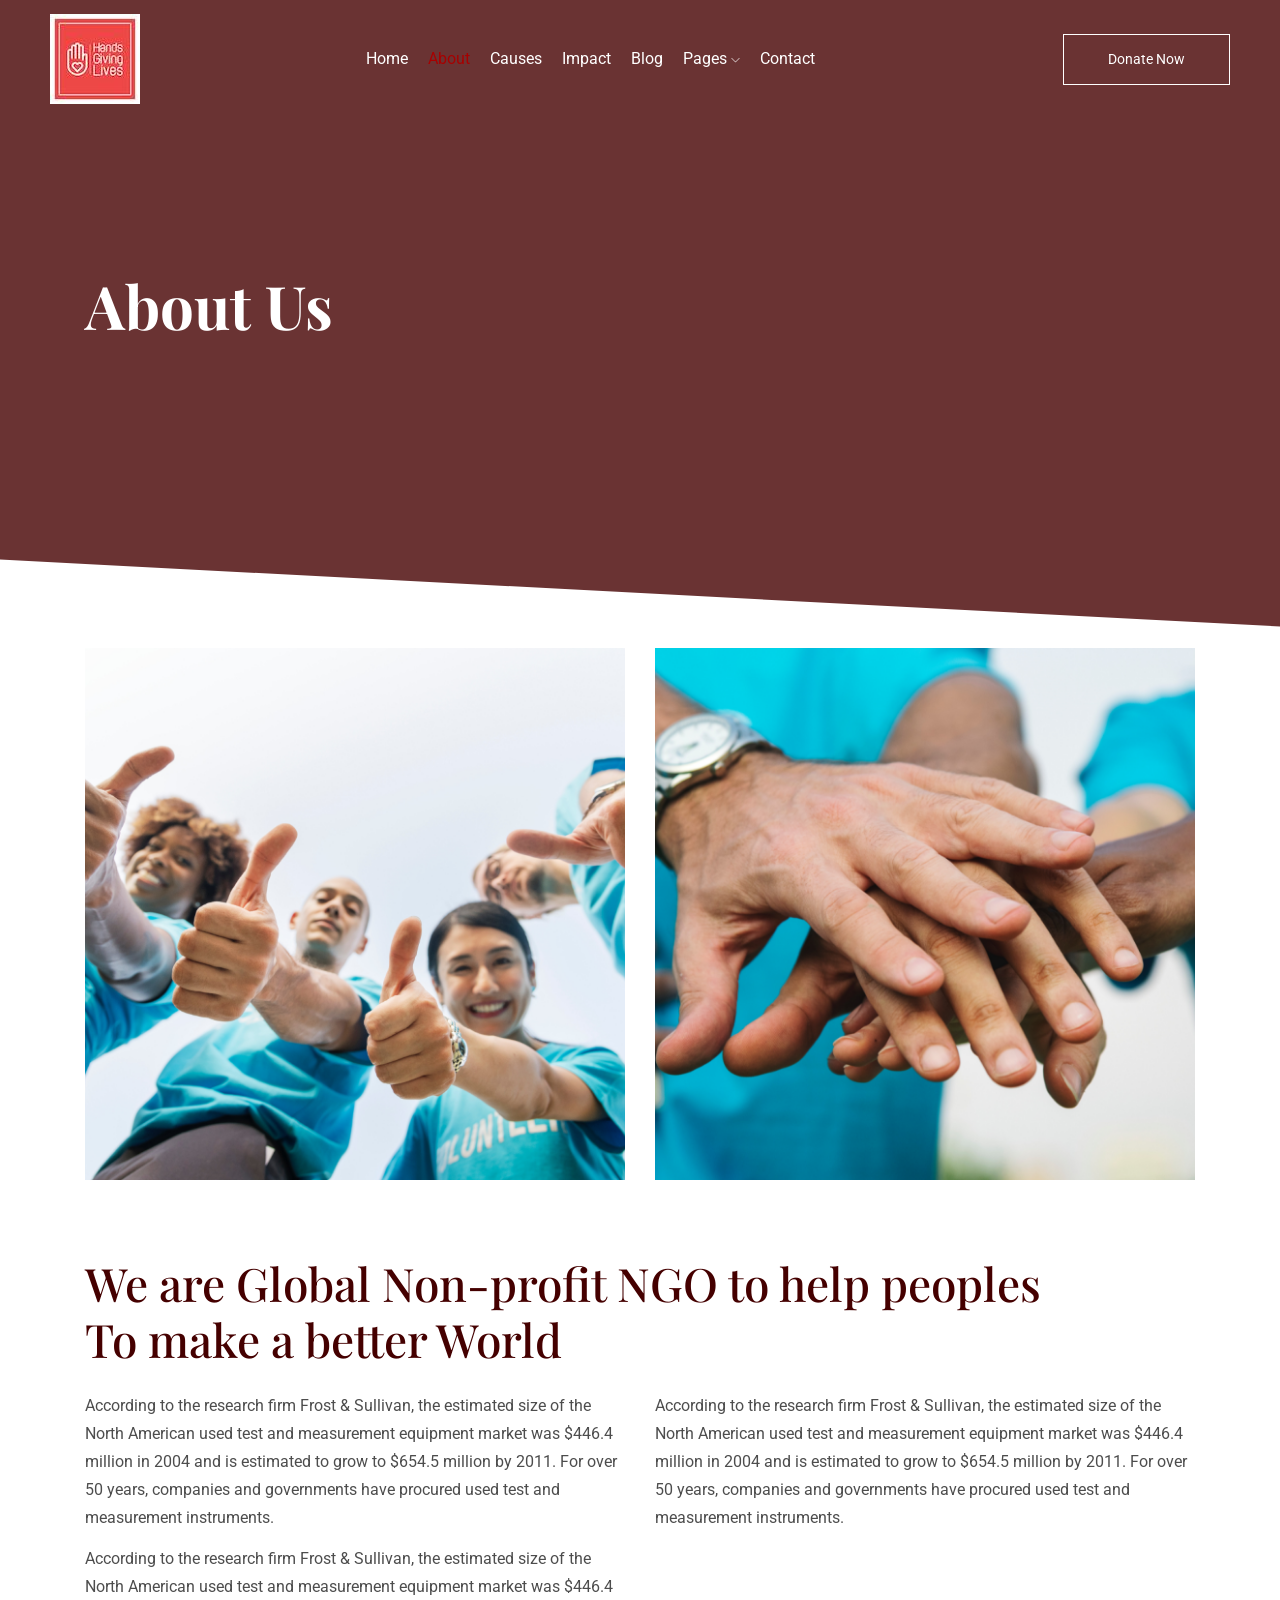
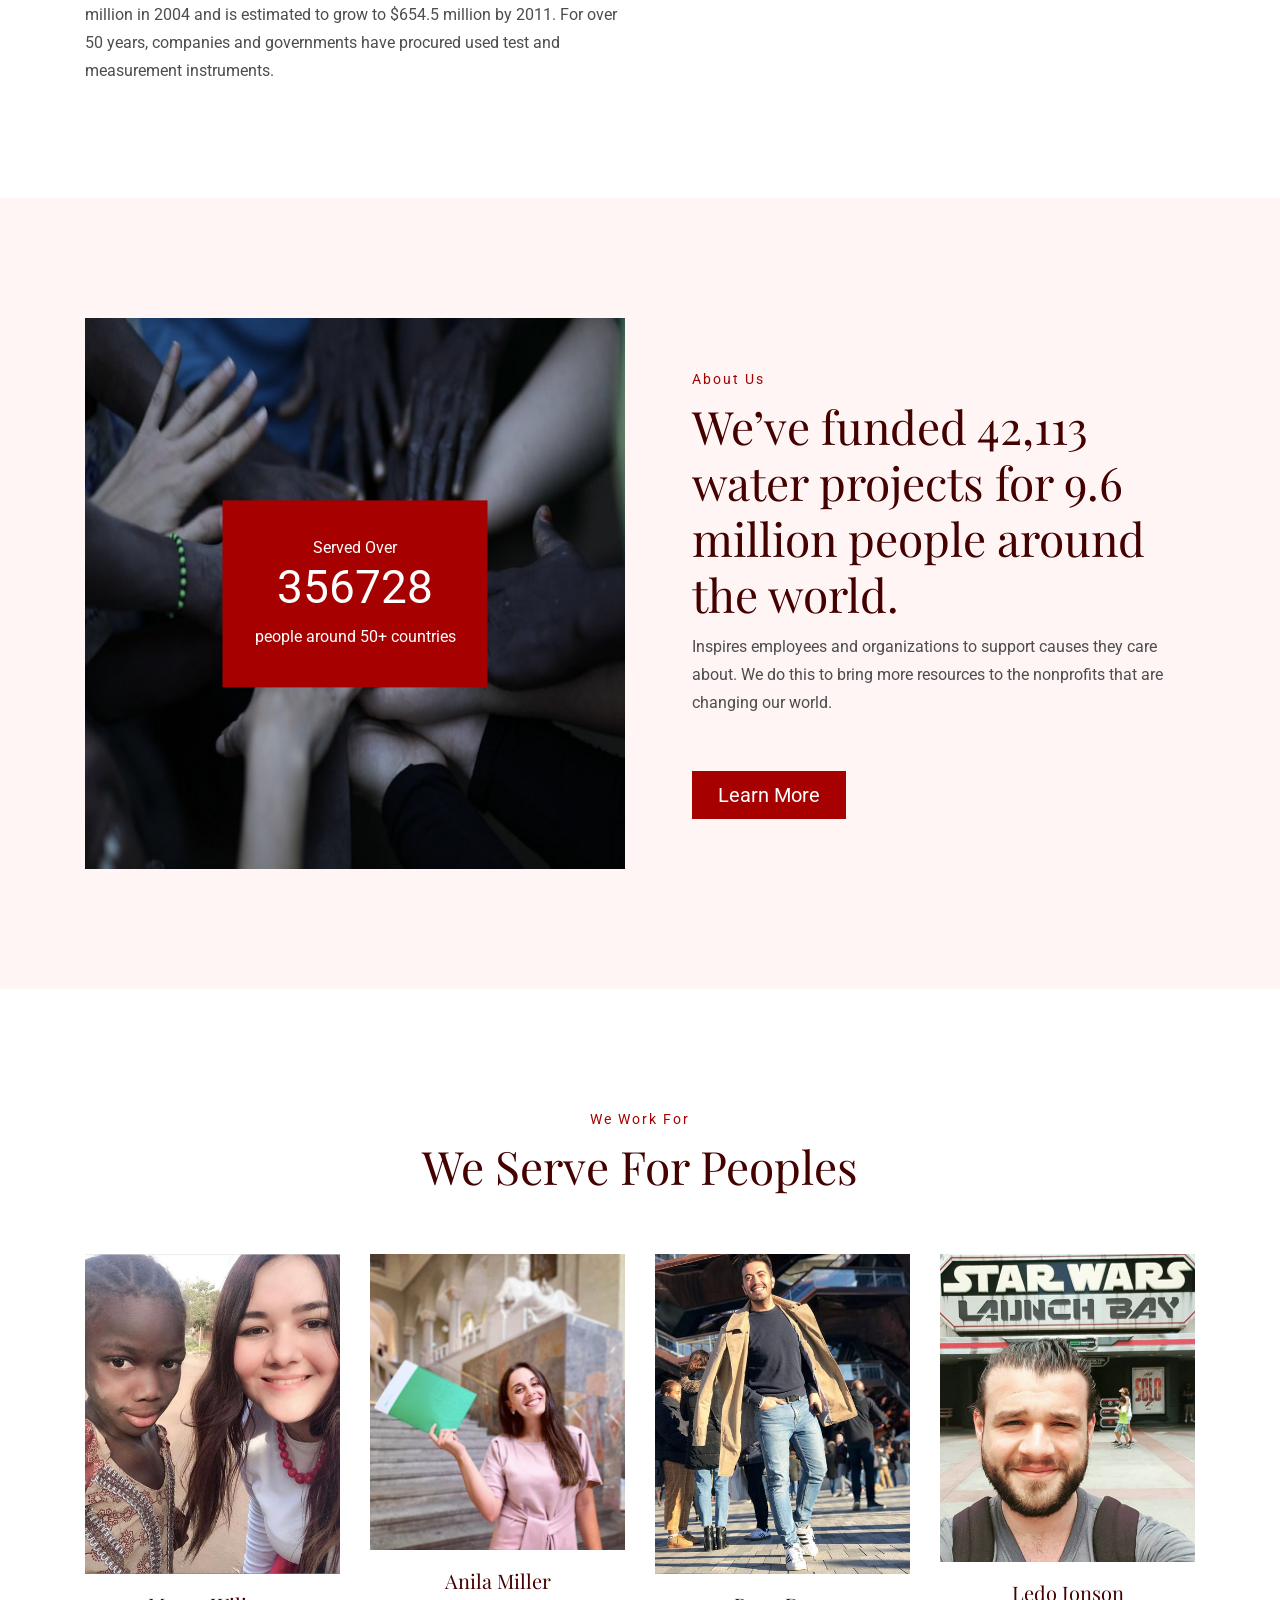
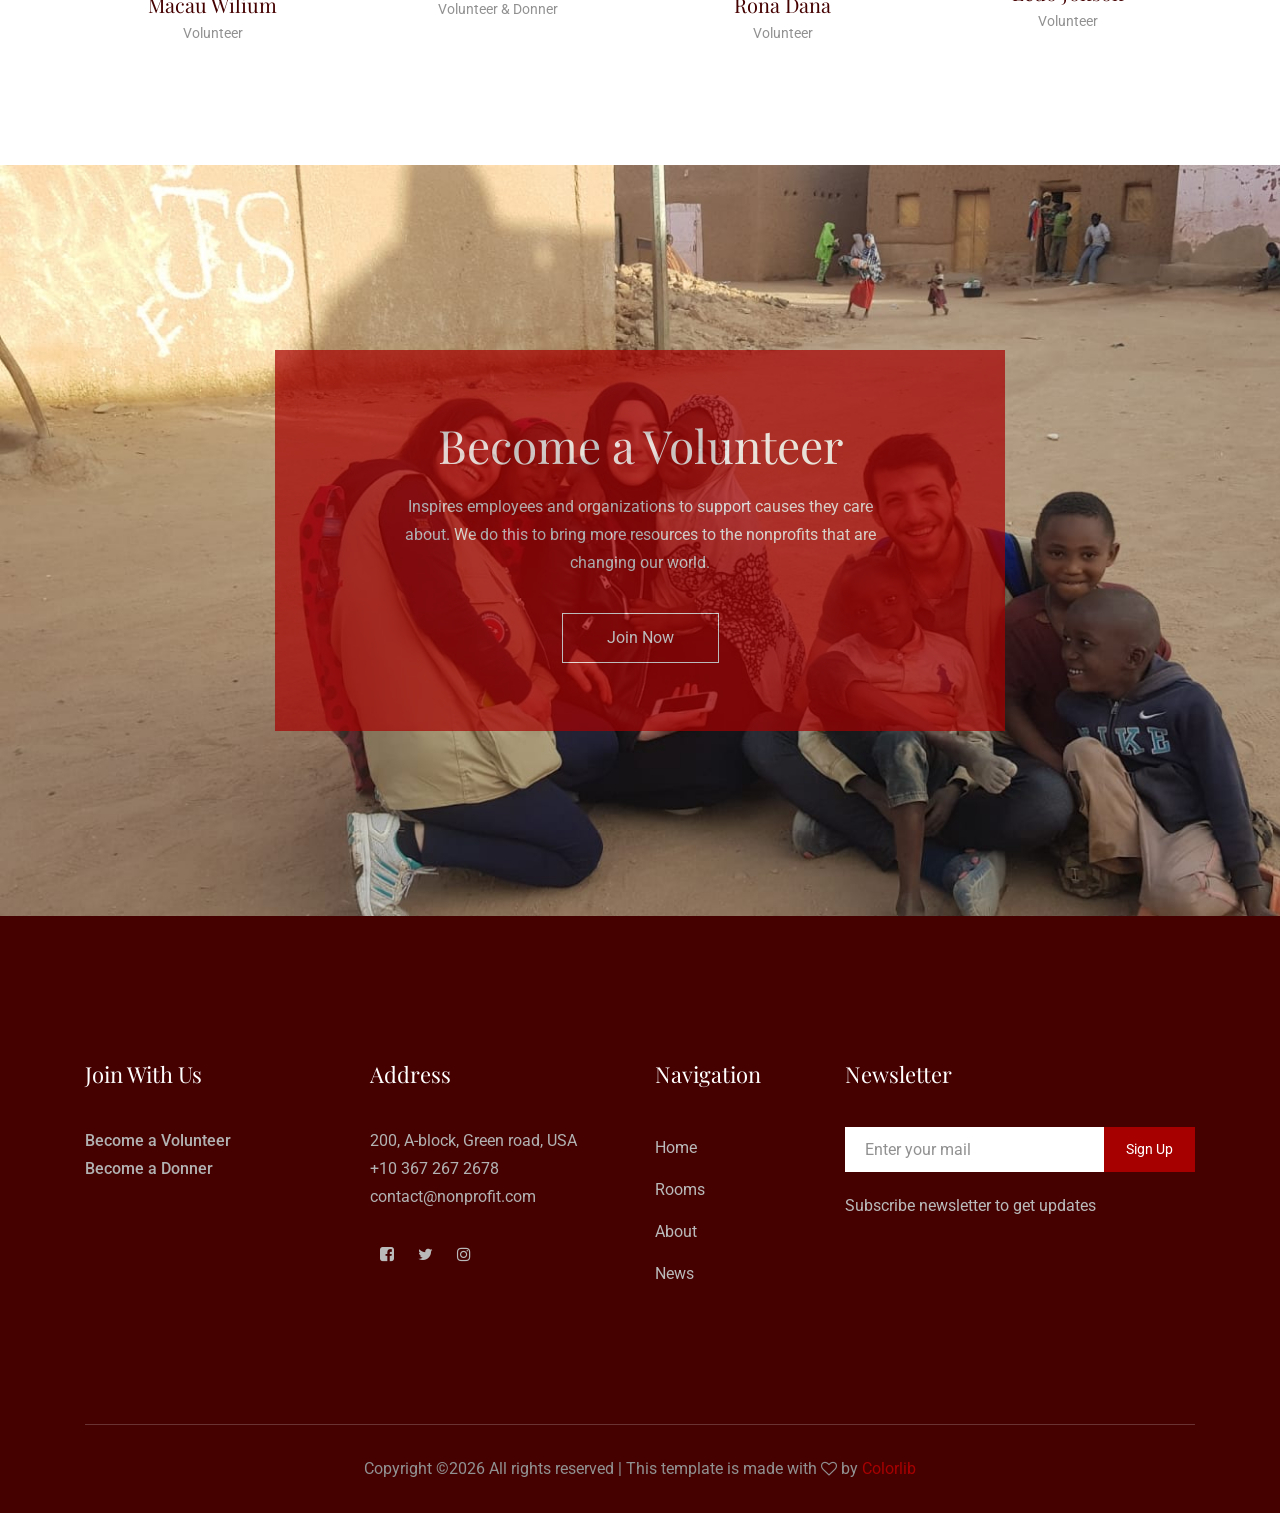
==== about.html @ f4fd2c1c "Add files via upload" ====
<!doctype html>
<html class="no-js" lang="zxx">

<head>
    <meta charset="utf-8">
    <meta http-equiv="x-ua-compatible" content="ie=edge">
    <title>Hands Giving Lives</title>
    <meta name="description" content="">
    <meta name="viewport" content="width=device-width, initial-scale=1">

    <!-- <link rel="manifest" href="site.webmanifest"> -->
    <link rel="shortcut icon" type="image/x-icon" href="img/favicon.png">
    <!-- Place favicon.ico in the root directory -->

    <!-- CSS here -->
    <link rel="stylesheet" href="css/bootstrap.min.css">
    <link rel="stylesheet" href="css/owl.carousel.min.css">
    <link rel="stylesheet" href="css/magnific-popup.css">
    <link rel="stylesheet" href="css/font-awesome.min.css">
    <link rel="stylesheet" href="css/themify-icons.css">
    <link rel="stylesheet" href="css/nice-select.css">
    <link rel="stylesheet" href="css/flaticon.css">
    <link rel="stylesheet" href="css/animate.css">
    <link rel="stylesheet" href="css/slicknav.css">
    <link rel="stylesheet" href="css/style.css">
    <!-- <link rel="stylesheet" href="css/responsive.css"> -->
</head>

<body>
    <!--[if lte IE 9]>
            <p class="browserupgrade">You are using an <strong>outdated</strong> browser. Please <a href="https://browsehappy.com/">upgrade your browser</a> to improve your experience and security.</p>
        <![endif]-->

    <!-- header-start -->
    <header>
        <div class="header-area ">
            <div id="sticky-header" class="main-header-area">
                <div class="container-fluid p-0">
                    <div class="row align-items-center justify-content-between no-gutters">
                        <div class="col-xl-2 col-lg-2">
                            <div class="logo-img">
                                <a href="index.html">
                                    <img src="img/logo.png" alt="">
                                </a>
                            </div>
                        </div>
                        <div class="col-xl-7 col-lg-7">
                            <div class="main-menu  d-none d-lg-block">
                                <nav>
                                    <ul id="navigation">
                                        <li><a href="index.html">home</a></li>
                                        <li><a class="active" href="about.html">About</a></li>
                                        <li><a href="causes.html">causes</a></li>
                                        <li><a href="impact.html">impact</a></li>
                                        <li><a href="blog.html">Blog</a></li>

                                        <!--li><a href="#">blog <i class="ti-angle-down"></i></a>
                                            <ul class="submenu">
                                                <li><a href="blog.html">blog</a></li>
                                                <li><a href="single-blog.html">single-blog</a></li>
                                            </ul>
                                        </li-->
                                        <li><a href="#">pages <i class="ti-angle-down"></i></a>
                                            <ul class="submenu">
                                                <li><a href="causes-details.html">causes-details</a></li>
                                                <li><a href="elements.html">elements</a></li>
                                            </ul>
                                        </li>
                                        <li><a href="contact.html">Contact</a></li>
                                    </ul>
                                </nav>
                            </div>
                        </div>
                        <div class="col-xl-3 col-lg-3 d-none d-lg-block">
                            <div class="donate_now">
                                <a href="#" class="boxed-btn">Donate Now</a>
                            </div>
                        </div>
                        <div class="col-12">
                            <div class="mobile_menu d-block d-lg-none"></div>
                        </div>
                    </div>
                </div>
            </div>
        </div>
    </header>
    <!-- header-end -->

    <!-- breadcam_area_start -->
    <div class="breadcam_area bradcam_bg">
        <div class="container">
            <div class="row">
                <div class="col-xl-12">
                    <div class="breadcam_text">
                        <h3>About Us</h3>
                    </div>
                </div>
            </div>
        </div>
    </div>
    <!-- breadcam_area_end -->

    <div class="about_page">
        <div class="container">
            <div class="row">
                <div class="col-xl-6 col-md-6">
                    <div class="about_image">
                        <img src="img/about/2.png" alt="">
                    </div>
                </div>
                <div class="col-xl-6 col-md-6">
                    <div class="about_image">
                        <img src="img/about/1.png" alt="">
                    </div>
                </div>
            </div>
            <div class="row">
                <div class="col-xl-12">
                    <div class="about_info">
                        <h3>We are Global Non-profit NGO to help peoples <br>
                            To make a better World</h3>
                    </div>
                </div>
            </div>
            <div class="row">
                <div class="col-xl-6 col-md-6">
                    <div class="about_text_info">
                        <p>According to the research firm Frost & Sullivan, the estimated size of the North
                            American used test and measurement equipment market was $446.4 million
                            in 2004 and is estimated to grow to $654.5 million by 2011. For over 50 years,
                            companies and governments have procured used test and measurement
                            instruments.</p>
                        <p>According to the research firm Frost & Sullivan, the estimated size of the North
                            American used test and measurement equipment market was $446.4 million
                            in 2004 and is estimated to grow to $654.5 million by 2011. For over 50 years,
                            companies and governments have procured used test and measurement
                            instruments.</p>
                    </div>
                </div>
                <div class="col-xl-6 col-md-6">
                    <div class="about_text_info">
                        <p>According to the research firm Frost & Sullivan, the estimated size of the North
                            American used test and measurement equipment market was $446.4 million
                            in 2004 and is estimated to grow to $654.5 million by 2011. For over 50 years,
                            companies and governments have procured used test and measurement
                            instruments.</p>
                    </div>
                </div>
            </div>
        </div>
    </div>

    <!-- about_area_start -->
    <div class="about_area gray-bg">
        <div class="container">
            <div class="row align-items-center">
                <div class="col-xl-6 col-md-6">
                    <div class="about_thumb">
                        <img src="img/about/about.png" alt="">
                        <div class="served_over">
                            <span>Served Over</span>
                            <h3>356728</h3>
                            <p>people around 50+ countries</p>
                        </div>
                    </div>
                </div>
                <div class="col-xl-6 col-md-6">
                    <div class="about_right">
                        <div class="section_title">
                            <span>About Us</span>
                            <h3>
                                We’ve funded 42,113 <br>
                                water projects for 9.6 <br>
                                million people around <br>
                                the world.
                            </h3>
                        </div>
                        <p>Inspires employees and organizations to support causes they care <br>
                            about. We do this to bring more resources to the nonprofits that are <br>
                            changing our world.</p>
                        <a href="#" class="boxed_btn3">Learn More</a>
                    </div>
                </div>
            </div>
        </div>
    </div>
    <!-- about_area_end -->

    <!-- volunteers_area_satrt -->
    <div class="volunteers_area">
        <div class="container">
            <div class="row">
                <div class="col-xl-12">
                    <div class="section_title text-center mb-60">
                        <span>We Work For</span>
                        <h3>
                            We Serve For Peoples
                        </h3>
                    </div>
                </div>
            </div>
            <div class="row">
                <div class="col-xl-3 col-md-6">
                    <div class="single_volunteer">
                        <div class="thumb">
                            <img src="img/volunteers/1.png" alt="">
                            <div class="social_links">
                                <ul>
                                    <li><a href="#"><i class="fa fa-facebook"></i></a></li>
                                    <li><a href="#"><i class="fa fa-twitter"></i></a></li>
                                    <li><a href="#"><i class="fa fa-linkedin-square"></i></a></li>
                                </ul>
                            </div>
                        </div>
                        <div class="author_name text-center">
                            <h3>Macau Wilium</h3>
                            <span>Volunteer</span>
                        </div>
                    </div>
                </div>
                <div class="col-xl-3 col-md-6">
                    <div class="single_volunteer">
                        <div class="thumb">
                            <img src="img/volunteers/2.png" alt="">
                            <div class="social_links">
                                <ul>
                                    <li><a href="#"><i class="fa fa-facebook"></i></a></li>
                                    <li><a href="#"><i class="fa fa-twitter"></i></a></li>
                                    <li><a href="#"><i class="fa fa-linkedin-square"></i></a></li>
                                </ul>
                            </div>
                        </div>
                        <div class="author_name text-center">
                            <h3>Anila Miller</h3>
                            <span>Volunteer & Donner</span>
                        </div>
                    </div>
                </div>
                <div class="col-xl-3 col-md-6">
                    <div class="single_volunteer">
                        <div class="thumb">
                            <img src="img/volunteers/3.png" alt="">
                            <div class="social_links">
                                <ul>
                                    <li><a href="#"><i class="fa fa-facebook"></i></a></li>
                                    <li><a href="#"><i class="fa fa-twitter"></i></a></li>
                                    <li><a href="#"><i class="fa fa-linkedin-square"></i></a></li>
                                </ul>
                            </div>
                        </div>
                        <div class="author_name text-center">
                            <h3>Rona Dana</h3>
                            <span>Volunteer</span>
                        </div>
                    </div>
                </div>
                <div class="col-xl-3 col-md-6">
                    <div class="single_volunteer">
                        <div class="thumb">
                            <img src="img/volunteers/4.png" alt="">
                            <div class="social_links">
                                <ul>
                                    <li><a href="#"><i class="fa fa-facebook"></i></a></li>
                                    <li><a href="#"><i class="fa fa-twitter"></i></a></li>
                                    <li><a href="#"><i class="fa fa-linkedin-square"></i></a></li>
                                </ul>
                            </div>
                        </div>
                        <div class="author_name text-center">
                            <h3>Ledo Jonson</h3>
                            <span>Volunteer</span>
                        </div>
                    </div>
                </div>
            </div>
        </div>
    </div>
    <!-- volunteers_area_end -->

    <!-- become_volunter_start -->
    <div class="become_volunter volunter_bg_1">
        <div class="container">
            <div class="row">
                <div class="col-xl-8 offset-xl-2 col-md-10 offset-md-1">
                    <div class="volunter_text text-center">
                        <h3>Become a Volunteer</h3>
                        <p>Inspires employees and organizations to support causes they care <br>
                            about. We do this to bring more resources to the nonprofits that are
                            changing our world.</p>
                        <a class="boxed-btn4" href="#">Join Now</a>
                    </div>
                </div>
            </div>
        </div>
    </div>
    <!-- become_volunter_end -->

    <!-- footer_start -->
    <footer class="footer">
        <div class="footer_top">
            <div class="container">
                <div class="row">
                    <div class="col-xl-3 col-md-6 col-lg-3">
                        <div class="footer_widget">
                            <h3 class="footer_title">
                                Join With Us
                            </h3>
                            <p class="footer_text doanar"> <a class="first" href="#">Become a Volunteer</a> <br><a
                                    href="#">Become a Donner</a></p>

                        </div>
                    </div>
                    <div class="col-xl-3 col-md-6 col-lg-3">
                        <div class="footer_widget">
                            <h3 class="footer_title">
                                address
                            </h3>
                            <p class="footer_text">200, A-block, Green road, USA <br>
                                +10 367 267 2678 <br>
                                <a class="domain" href="#">contact@nonprofit.com</a></p>
                            <div class="socail_links">
                                <ul>
                                    <li>
                                        <a href="#">
                                            <i class="fa fa-facebook-square"></i>
                                        </a>
                                    </li>
                                    <li>
                                        <a href="#">
                                            <i class="fa fa-twitter"></i>
                                        </a>
                                    </li>
                                    <li>
                                        <a href="#">
                                            <i class="fa fa-instagram"></i>
                                        </a>
                                    </li>
                                </ul>
                            </div>
                        </div>
                    </div>
                    <div class="col-xl-2 col-md-6 col-lg-2">
                        <div class="footer_widget">
                            <h3 class="footer_title">
                                Navigation
                            </h3>
                            <ul>
                                <li><a href="#">Home</a></li>
                                <li><a href="#">Rooms</a></li>
                                <li><a href="#">About</a></li>
                                <li><a href="#">News</a></li>
                            </ul>
                        </div>
                    </div>
                    <div class="col-xl-4 col-md-6 col-lg-4">
                        <div class="footer_widget">
                            <h3 class="footer_title">
                                Newsletter
                            </h3>
                            <form action="#" class="newsletter_form">
                                <input type="text" placeholder="Enter your mail">
                                <button type="submit">Sign Up</button>
                            </form>
                            <p class="newsletter_text">Subscribe newsletter to get updates</p>
                        </div>
                    </div>
                </div>
            </div>
        </div>
        <div class="copy-right_text">
            <div class="container">
                <div class="footer_border"></div>
                <div class="row">
                    <div class="col-xl-12">
                        <p class="copy_right text-center">
                            <!-- Link back to Colorlib can't be removed. Template is licensed under CC BY 3.0. -->
Copyright &copy;<script>document.write(new Date().getFullYear());</script> All rights reserved | This template is made with <i class="fa fa-heart-o" aria-hidden="true"></i> by <a href="https://colorlib.com" target="_blank">Colorlib</a>
<!-- Link back to Colorlib can't be removed. Template is licensed under CC BY 3.0. -->
                        </p>
                    </div>
                </div>
            </div>
        </div>
    </footer>
    <!-- footer_start -->

    <!-- JS here -->
    <script src="js/vendor/modernizr-3.5.0.min.js"></script>
    <script src="js/vendor/jquery-1.12.4.min.js"></script>
    <script src="js/popper.min.js"></script>
    <script src="js/bootstrap.min.js"></script>
    <script src="js/owl.carousel.min.js"></script>
    <script src="js/isotope.pkgd.min.js"></script>
    <script src="js/ajax-form.js"></script>
    <script src="js/waypoints.min.js"></script>
    <script src="js/jquery.counterup.min.js"></script>
    <script src="js/imagesloaded.pkgd.min.js"></script>
    <script src="js/scrollIt.js"></script>
    <script src="js/jquery.scrollUp.min.js"></script>
    <script src="js/wow.min.js"></script>
    <script src="js/nice-select.min.js"></script>
    <script src="js/jquery.slicknav.min.js"></script>
    <script src="js/jquery.magnific-popup.min.js"></script>
    <script src="js/plugins.js"></script>

    <!--contact js-->
    <script src="js/contact.js"></script>
    <script src="js/jquery.ajaxchimp.min.js"></script>
    <script src="js/jquery.form.js"></script>
    <script src="js/jquery.validate.min.js"></script>
    <script src="js/mail-script.js"></script>

    <script src="js/main.js"></script>

</body>

</html>
---- css/themify-icons.css ----
@font-face {
	font-family: 'themify';
	src:url('../fonts/themify.eot?-fvbane');
	src:url('../fonts/themify.eot?#iefix-fvbane') format('embedded-opentype'),
		url('../fonts/themify.woff?-fvbane') format('woff'),
		url('../fonts/themify.ttf?-fvbane') format('truetype'),
		url('../fonts/themify.svg?-fvbane#themify') format('svg');
	font-weight: normal;
	font-style: normal;
}

[class^="ti-"], [class*=" ti-"] {
	font-family: 'themify';
	/* speak: none; */
	font-style: normal;
	font-weight: normal;
	font-variant: normal;
	text-transform: none;
	line-height: 1;

	/* Better Font Rendering =========== */
	-webkit-font-smoothing: antialiased;
	-moz-osx-font-smoothing: grayscale;
}

.ti-wand:before {
	content: "\e600";
}
.ti-volume:before {
	content: "\e601";
}
.ti-user:before {
	content: "\e602";
}
.ti-unlock:before {
	content: "\e603";
}
.ti-unlink:before {
	content: "\e604";
}
.ti-trash:before {
	content: "\e605";
}
.ti-thought:before {
	content: "\e606";
}
.ti-target:before {
	content: "\e607";
}
.ti-tag:before {
	content: "\e608";
}
.ti-tablet:before {
	content: "\e609";
}
.ti-star:before {
	content: "\e60a";
}
.ti-spray:before {
	content: "\e60b";
}
.ti-signal:before {
	content: "\e60c";
}
.ti-shopping-cart:before {
	content: "\e60d";
}
.ti-shopping-cart-full:before {
	content: "\e60e";
}
.ti-settings:before {
	content: "\e60f";
}
.ti-search:before {
	content: "\e610";
}
.ti-zoom-in:before {
	content: "\e611";
}
.ti-zoom-out:before {
	content: "\e612";
}
.ti-cut:before {
	content: "\e613";
}
.ti-ruler:before {
	content: "\e614";
}
.ti-ruler-pencil:before {
	content: "\e615";
}
.ti-ruler-alt:before {
	content: "\e616";
}
.ti-bookmark:before {
	content: "\e617";
}
.ti-bookmark-alt:before {
	content: "\e618";
}
.ti-reload:before {
	content: "\e619";
}
.ti-plus:before {
	content: "\e61a";
}
.ti-pin:before {
	content: "\e61b";
}
.ti-pencil:before {
	content: "\e61c";
}
.ti-pencil-alt:before {
	content: "\e61d";
}
.ti-paint-roller:before {
	content: "\e61e";
}
.ti-paint-bucket:before {
	content: "\e61f";
}
.ti-na:before {
	content: "\e620";
}
.ti-mobile:before {
	content: "\e621";
}
.ti-minus:before {
	content: "\e622";
}
.ti-medall:before {
	content: "\e623";
}
.ti-medall-alt:before {
	content: "\e624";
}
.ti-marker:before {
	content: "\e625";
}
.ti-marker-alt:before {
	content: "\e626";
}
.ti-arrow-up:before {
	content: "\e627";
}
.ti-arrow-right:before {
	content: "\e628";
}
.ti-arrow-left:before {
	content: "\e629";
}
.ti-arrow-down:before {
	content: "\e62a";
}
.ti-lock:before {
	content: "\e62b";
}
.ti-location-arrow:before {
	content: "\e62c";
}
.ti-link:before {
	content: "\e62d";
}
.ti-layout:before {
	content: "\e62e";
}
.ti-layers:before {
	content: "\e62f";
}
.ti-layers-alt:before {
	content: "\e630";
}
.ti-key:before {
	content: "\e631";
}
.ti-import:before {
	content: "\e632";
}
.ti-image:before {
	content: "\e633";
}
.ti-heart:before {
	content: "\e634";
}
.ti-heart-broken:before {
	content: "\e635";
}
.ti-hand-stop:before {
	content: "\e636";
}
.ti-hand-open:before {
	content: "\e637";
}
.ti-hand-drag:before {
	content: "\e638";
}
.ti-folder:before {
	content: "\e639";
}
.ti-flag:before {
	content: "\e63a";
}
.ti-flag-alt:before {
	content: "\e63b";
}
.ti-flag-alt-2:before {
	content: "\e63c";
}
.ti-eye:before {
	content: "\e63d";
}
.ti-export:before {
	content: "\e63e";
}
.ti-exchange-vertical:before {
	content: "\e63f";
}
.ti-desktop:before {
	content: "\e640";
}
.ti-cup:before {
	content: "\e641";
}
.ti-crown:before {
	content: "\e642";
}
.ti-comments:before {
	content: "\e643";
}
.ti-comment:before {
	content: "\e644";
}
.ti-comment-alt:before {
	content: "\e645";
}
.ti-close:before {
	content: "\e646";
}
.ti-clip:before {
	content: "\e647";
}
.ti-angle-up:before {
	content: "\e648";
}
.ti-angle-right:before {
	content: "\e649";
}
.ti-angle-left:before {
	content: "\e64a";
}
.ti-angle-down:before {
	content: "\e64b";
}
.ti-check:before {
	content: "\e64c";
}
.ti-check-box:before {
	content: "\e64d";
}
.ti-camera:before {
	content: "\e64e";
}
.ti-announcement:before {
	content: "\e64f";
}
.ti-brush:before {
	content: "\e650";
}
.ti-briefcase:before {
	content: "\e651";
}
.ti-bolt:before {
	content: "\e652";
}
.ti-bolt-alt:before {
	content: "\e653";
}
.ti-blackboard:before {
	content: "\e654";
}
.ti-bag:before {
	content: "\e655";
}
.ti-move:before {
	content: "\e656";
}
.ti-arrows-vertical:before {
	content: "\e657";
}
.ti-arrows-horizontal:before {
	content: "\e658";
}
.ti-fullscreen:before {
	content: "\e659";
}
.ti-arrow-top-right:before {
	content: "\e65a";
}
.ti-arrow-top-left:before {
	content: "\e65b";
}
.ti-arrow-circle-up:before {
	content: "\e65c";
}
.ti-arrow-circle-right:before {
	content: "\e65d";
}
.ti-arrow-circle-left:before {
	content: "\e65e";
}
.ti-arrow-circle-down:before {
	content: "\e65f";
}
.ti-angle-double-up:before {
	content: "\e660";
}
.ti-angle-double-right:before {
	content: "\e661";
}
.ti-angle-double-left:before {
	content: "\e662";
}
.ti-angle-double-down:before {
	content: "\e663";
}
.ti-zip:before {
	content: "\e664";
}
.ti-world:before {
	content: "\e665";
}
.ti-wheelchair:before {
	content: "\e666";
}
.ti-view-list:before {
	content: "\e667";
}
.ti-view-list-alt:before {
	content: "\e668";
}
.ti-view-grid:before {
	content: "\e669";
}
.ti-uppercase:before {
	content: "\e66a";
}
.ti-upload:before {
	content: "\e66b";
}
.ti-underline:before {
	content: "\e66c";
}
.ti-truck:before {
	content: "\e66d";
}
.ti-timer:before {
	content: "\e66e";
}
.ti-ticket:before {
	content: "\e66f";
}
.ti-thumb-up:before {
	content: "\e670";
}
.ti-thumb-down:before {
	content: "\e671";
}
.ti-text:before {
	content: "\e672";
}
.ti-stats-up:before {
	content: "\e673";
}
.ti-stats-down:before {
	content: "\e674";
}
.ti-split-v:before {
	content: "\e675";
}
.ti-split-h:before {
	content: "\e676";
}
.ti-smallcap:before {
	content: "\e677";
}
.ti-shine:before {
	content: "\e678";
}
.ti-shift-right:before {
	content: "\e679";
}
.ti-shift-left:before {
	content: "\e67a";
}
.ti-shield:before {
	content: "\e67b";
}
.ti-notepad:before {
	content: "\e67c";
}
.ti-server:before {
	content: "\e67d";
}
.ti-quote-right:before {
	content: "\e67e";
}
.ti-quote-left:before {
	content: "\e67f";
}
.ti-pulse:before {
	content: "\e680";
}
.ti-printer:before {
	content: "\e681";
}
.ti-power-off:before {
	content: "\e682";
}
.ti-plug:before {
	content: "\e683";
}
.ti-pie-chart:before {
	content: "\e684";
}
.ti-paragraph:before {
	content: "\e685";
}
.ti-panel:before {
	content: "\e686";
}
.ti-package:before {
	content: "\e687";
}
.ti-music:before {
	content: "\e688";
}
.ti-music-alt:before {
	content: "\e689";
}
.ti-mouse:before {
	content: "\e68a";
}
.ti-mouse-alt:before {
	content: "\e68b";
}
.ti-money:before {
	content: "\e68c";
}
.ti-microphone:before {
	content: "\e68d";
}
.ti-menu:before {
	content: "\e68e";
}
.ti-menu-alt:before {
	content: "\e68f";
}
.ti-map:before {
	content: "\e690";
}
.ti-map-alt:before {
	content: "\e691";
}
.ti-loop:before {
	content: "\e692";
}
.ti-location-pin:before {
	content: "\e693";
}
.ti-list:before {
	content: "\e694";
}
.ti-light-bulb:before {
	content: "\e695";
}
.ti-Italic:before {
	content: "\e696";
}
.ti-info:before {
	content: "\e697";
}
.ti-infinite:before {
	content: "\e698";
}
.ti-id-badge:before {
	content: "\e699";
}
.ti-hummer:before {
	content: "\e69a";
}
.ti-home:before {
	content: "\e69b";
}
.ti-help:before {
	content: "\e69c";
}
.ti-headphone:before {
	content: "\e69d";
}
.ti-harddrives:before {
	content: "\e69e";
}
.ti-harddrive:before {
	content: "\e69f";
}
.ti-gift:before {
	content: "\e6a0";
}
.ti-game:before {
	content: "\e6a1";
}
.ti-filter:before {
	content: "\e6a2";
}
.ti-files:before {
	content: "\e6a3";
}
.ti-file:before {
	content: "\e6a4";
}
.ti-eraser:before {
	content: "\e6a5";
}
.ti-envelope:before {
	content: "\e6a6";
}
.ti-download:before {
	content: "\e6a7";
}
.ti-direction:before {
	content: "\e6a8";
}
.ti-direction-alt:before {
	content: "\e6a9";
}
.ti-dashboard:before {
	content: "\e6aa";
}
.ti-control-stop:before {
	content: "\e6ab";
}
.ti-control-shuffle:before {
	content: "\e6ac";
}
.ti-control-play:before {
	content: "\e6ad";
}
.ti-control-pause:before {
	content: "\e6ae";
}
.ti-control-forward:before {
	content: "\e6af";
}
.ti-control-backward:before {
	content: "\e6b0";
}
.ti-cloud:before {
	content: "\e6b1";
}
.ti-cloud-up:before {
	content: "\e6b2";
}
.ti-cloud-down:before {
	content: "\e6b3";
}
.ti-clipboard:before {
	content: "\e6b4";
}
.ti-car:before {
	content: "\e6b5";
}
.ti-calendar:before {
	content: "\e6b6";
}
.ti-book:before {
	content: "\e6b7";
}
.ti-bell:before {
	content: "\e6b8";
}
.ti-basketball:before {
	content: "\e6b9";
}
.ti-bar-chart:before {
	content: "\e6ba";
}
.ti-bar-chart-alt:before {
	content: "\e6bb";
}
.ti-back-right:before {
	content: "\e6bc";
}
.ti-back-left:before {
	content: "\e6bd";
}
.ti-arrows-corner:before {
	content: "\e6be";
}
.ti-archive:before {
	content: "\e6bf";
}
.ti-anchor:before {
	content: "\e6c0";
}
.ti-align-right:before {
	content: "\e6c1";
}
.ti-align-left:before {
	content: "\e6c2";
}
.ti-align-justify:before {
	content: "\e6c3";
}
.ti-align-center:before {
	content: "\e6c4";
}
.ti-alert:before {
	content: "\e6c5";
}
.ti-alarm-clock:before {
	content: "\e6c6";
}
.ti-agenda:before {
	content: "\e6c7";
}
.ti-write:before {
	content: "\e6c8";
}
.ti-window:before {
	content: "\e6c9";
}
.ti-widgetized:before {
	content: "\e6ca";
}
.ti-widget:before {
	content: "\e6cb";
}
.ti-widget-alt:before {
	content: "\e6cc";
}
.ti-wallet:before {
	content: "\e6cd";
}
.ti-video-clapper:before {
	content: "\e6ce";
}
.ti-video-camera:before {
	content: "\e6cf";
}
.ti-vector:before {
	content: "\e6d0";
}
.ti-themify-logo:before {
	content: "\e6d1";
}
.ti-themify-favicon:before {
	content: "\e6d2";
}
.ti-themify-favicon-alt:before {
	content: "\e6d3";
}
.ti-support:before {
	content: "\e6d4";
}
.ti-stamp:before {
	content: "\e6d5";
}
.ti-split-v-alt:before {
	content: "\e6d6";
}
.ti-slice:before {
	content: "\e6d7";
}
.ti-shortcode:before {
	content: "\e6d8";
}
.ti-shift-right-alt:before {
	content: "\e6d9";
}
.ti-shift-left-alt:before {
	content: "\e6da";
}
.ti-ruler-alt-2:before {
	content: "\e6db";
}
.ti-receipt:before {
	content: "\e6dc";
}
.ti-pin2:before {
	content: "\e6dd";
}
.ti-pin-alt:before {
	content: "\e6de";
}
.ti-pencil-alt2:before {
	content: "\e6df";
}
.ti-palette:before {
	content: "\e6e0";
}
.ti-more:before {
	content: "\e6e1";
}
.ti-more-alt:before {
	content: "\e6e2";
}
.ti-microphone-alt:before {
	content: "\e6e3";
}
.ti-magnet:before {
	content: "\e6e4";
}
.ti-line-double:before {
	content: "\e6e5";
}
.ti-line-dotted:before {
	content: "\e6e6";
}
.ti-line-dashed:before {
	content: "\e6e7";
}
.ti-layout-width-full:before {
	content: "\e6e8";
}
.ti-layout-width-default:before {
	content: "\e6e9";
}
.ti-layout-width-default-alt:before {
	content: "\e6ea";
}
.ti-layout-tab:before {
	content: "\e6eb";
}
.ti-layout-tab-window:before {
	content: "\e6ec";
}
.ti-layout-tab-v:before {
	content: "\e6ed";
}
.ti-layout-tab-min:before {
	content: "\e6ee";
}
.ti-layout-slider:before {
	content: "\e6ef";
}
.ti-layout-slider-alt:before {
	content: "\e6f0";
}
.ti-layout-sidebar-right:before {
	content: "\e6f1";
}
.ti-layout-sidebar-none:before {
	content: "\e6f2";
}
.ti-layout-sidebar-left:before {
	content: "\e6f3";
}
.ti-layout-placeholder:before {
	content: "\e6f4";
}
.ti-layout-menu:before {
	content: "\e6f5";
}
.ti-layout-menu-v:before {
	content: "\e6f6";
}
.ti-layout-menu-separated:before {
	content: "\e6f7";
}
.ti-layout-menu-full:before {
	content: "\e6f8";
}
.ti-layout-media-right-alt:before {
	content: "\e6f9";
}
.ti-layout-media-right:before {
	content: "\e6fa";
}
.ti-layout-media-overlay:before {
	content: "\e6fb";
}
.ti-layout-media-overlay-alt:before {
	content: "\e6fc";
}
.ti-layout-media-overlay-alt-2:before {
	content: "\e6fd";
}
.ti-layout-media-left-alt:before {
	content: "\e6fe";
}
.ti-layout-media-left:before {
	content: "\e6ff";
}
.ti-layout-media-center-alt:before {
	content: "\e700";
}
.ti-layout-media-center:before {
	content: "\e701";
}
.ti-layout-list-thumb:before {
	content: "\e702";
}
.ti-layout-list-thumb-alt:before {
	content: "\e703";
}
.ti-layout-list-post:before {
	content: "\e704";
}
.ti-layout-list-large-image:before {
	content: "\e705";
}
.ti-layout-line-solid:before {
	content: "\e706";
}
.ti-layout-grid4:before {
	content: "\e707";
}
.ti-layout-grid3:before {
	content: "\e708";
}
.ti-layout-grid2:before {
	content: "\e709";
}
.ti-layout-grid2-thumb:before {
	content: "\e70a";
}
.ti-layout-cta-right:before {
	content: "\e70b";
}
.ti-layout-cta-left:before {
	content: "\e70c";
}
.ti-layout-cta-center:before {
	content: "\e70d";
}
.ti-layout-cta-btn-right:before {
	content: "\e70e";
}
.ti-layout-cta-btn-left:before {
	content: "\e70f";
}
.ti-layout-column4:before {
	content: "\e710";
}
.ti-layout-column3:before {
	content: "\e711";
}
.ti-layout-column2:before {
	content: "\e712";
}
.ti-layout-accordion-separated:before {
	content: "\e713";
}
.ti-layout-accordion-merged:before {
	content: "\e714";
}
.ti-layout-accordion-list:before {
	content: "\e715";
}
.ti-ink-pen:before {
	content: "\e716";
}
.ti-info-alt:before {
	content: "\e717";
}
.ti-help-alt:before {
	content: "\e718";
}
.ti-headphone-alt:before {
	content: "\e719";
}
.ti-hand-point-up:before {
	content: "\e71a";
}
.ti-hand-point-right:before {
	content: "\e71b";
}
.ti-hand-point-left:before {
	content: "\e71c";
}
.ti-hand-point-down:before {
	content: "\e71d";
}
.ti-gallery:before {
	content: "\e71e";
}
.ti-face-smile:before {
	content: "\e71f";
}
.ti-face-sad:before {
	content: "\e720";
}
.ti-credit-card:before {
	content: "\e721";
}
.ti-control-skip-forward:before {
	content: "\e722";
}
.ti-control-skip-backward:before {
	content: "\e723";
}
.ti-control-record:before {
	content: "\e724";
}
.ti-control-eject:before {
	content: "\e725";
}
.ti-comments-smiley:before {
	content: "\e726";
}
.ti-brush-alt:before {
	content: "\e727";
}
.ti-youtube:before {
	content: "\e728";
}
.ti-vimeo:before {
	content: "\e729";
}
.ti-twitter:before {
	content: "\e72a";
}
.ti-time:before {
	content: "\e72b";
}
.ti-tumblr:before {
	content: "\e72c";
}
.ti-skype:before {
	content: "\e72d";
}
.ti-share:before {
	content: "\e72e";
}
.ti-share-alt:before {
	content: "\e72f";
}
.ti-rocket:before {
	content: "\e730";
}
.ti-pinterest:before {
	content: "\e731";
}
.ti-new-window:before {
	content: "\e732";
}
.ti-microsoft:before {
	content: "\e733";
}
.ti-list-ol:before {
	content: "\e734";
}
.ti-linkedin:before {
	content: "\e735";
}
.ti-layout-sidebar-2:before {
	content: "\e736";
}
.ti-layout-grid4-alt:before {
	content: "\e737";
}
.ti-layout-grid3-alt:before {
	content: "\e738";
}
.ti-layout-grid2-alt:before {
	content: "\e739";
}
.ti-layout-column4-alt:before {
	content: "\e73a";
}
.ti-layout-column3-alt:before {
	content: "\e73b";
}
.ti-layout-column2-alt:before {
	content: "\e73c";
}
.ti-instagram:before {
	content: "\e73d";
}
.ti-google:before {
	content: "\e73e";
}
.ti-github:before {
	content: "\e73f";
}
.ti-flickr:before {
	content: "\e740";
}
.ti-facebook:before {
	content: "\e741";
}
.ti-dropbox:before {
	content: "\e742";
}
.ti-dribbble:before {
	content: "\e743";
}
.ti-apple:before {
	content: "\e744";
}
.ti-android:before {
	content: "\e745";
}
.ti-save:before {
	content: "\e746";
}
.ti-save-alt:before {
	content: "\e747";
}
.ti-yahoo:before {
	content: "\e748";
}
.ti-wordpress:before {
	content: "\e749";
}
.ti-vimeo-alt:before {
	content: "\e74a";
}
.ti-twitter-alt:before {
	content: "\e74b";
}
.ti-tumblr-alt:before {
	content: "\e74c";
}
.ti-trello:before {
	content: "\e74d";
}
.ti-stack-overflow:before {
	content: "\e74e";
}
.ti-soundcloud:before {
	content: "\e74f";
}
.ti-sharethis:before {
	content: "\e750";
}
.ti-sharethis-alt:before {
	content: "\e751";
}
.ti-reddit:before {
	content: "\e752";
}
.ti-pinterest-alt:before {
	content: "\e753";
}
.ti-microsoft-alt:before {
	content: "\e754";
}
.ti-linux:before {
	content: "\e755";
}
.ti-jsfiddle:before {
	content: "\e756";
}
.ti-joomla:before {
	content: "\e757";
}
.ti-html5:before {
	content: "\e758";
}
.ti-flickr-alt:before {
	content: "\e759";
}
.ti-email:before {
	content: "\e75a";
}
.ti-drupal:before {
	content: "\e75b";
}
.ti-dropbox-alt:before {
	content: "\e75c";
}
.ti-css3:before {
	content: "\e75d";
}
.ti-rss:before {
	content: "\e75e";
}
.ti-rss-alt:before {
	content: "\e75f";
}
---- css/nice-select.css ----
.nice-select {
  -webkit-tap-highlight-color: transparent;
  background-color: #fff;
  border-radius: 5px;
  border: solid 1px #e8e8e8;
  box-sizing: border-box;
  clear: both;
  cursor: pointer;
  display: block;
  float: left;
  font-family: inherit;
  font-size: 14px;
  font-weight: normal;
  height: 42px;
  line-height: 40px;
  outline: none;
  padding-left: 18px;
  padding-right: 30px;
  position: relative;
  text-align: left !important;
  -webkit-transition: all 0.2s ease-in-out;
  transition: all 0.2s ease-in-out;
  -webkit-user-select: none;
     -moz-user-select: none;
      -ms-user-select: none;
          user-select: none;
  white-space: nowrap;
  width: auto; }
  .nice-select:hover {
    border-color: #dbdbdb; }
  .nice-select:active, .nice-select.open, .nice-select:focus {
    border-color: #999; }


  .nice-select.disabled {
    border-color: #ededed;
    color: #999;
    pointer-events: none; }
    .nice-select.disabled:after {
      border-color: #cccccc; }
  .nice-select.wide {
    width: 100%; }
    .nice-select.wide .list {
      left: 0 !important;
      right: 0 !important; }
  .nice-select.right {
    float: right; }
    .nice-select.right .list {
      left: auto;
      right: 0; }
  .nice-select.small {
    font-size: 12px;
    height: 36px;
    line-height: 34px; }
    .nice-select.small:after {
      height: 4px;
      width: 4px; }
    .nice-select.small .option {
      line-height: 34px;
      min-height: 34px; }
  .nice-select .list {
    background-color: #fff;
    border-radius: 5px;
    box-shadow: 0 0 0 1px rgba(68, 68, 68, 0.11);
    box-sizing: border-box;
    margin-top: 4px;
    opacity: 0;
    overflow: hidden;
    padding: 0;
    pointer-events: none;
    position: absolute;
    top: 100%;
    left: 0;
    -webkit-transform-origin: 50% 0;
        -ms-transform-origin: 50% 0;
            transform-origin: 50% 0;
    -webkit-transform: scale(0.75) translateY(-21px);
        -ms-transform: scale(0.75) translateY(-21px);
            transform: scale(0.75) translateY(-21px);
    -webkit-transition: all 0.2s cubic-bezier(0.5, 0, 0, 1.25), opacity 0.15s ease-out;
    transition: all 0.2s cubic-bezier(0.5, 0, 0, 1.25), opacity 0.15s ease-out;
    z-index: 9; }
    .nice-select .list:hover .option:not(:hover) {
      background-color: transparent !important; }
  .nice-select .option {
    cursor: pointer;
    font-weight: 400;
    line-height: 40px;
    list-style: none;
    min-height: 40px;
    outline: none;
    padding-left: 18px;
    padding-right: 29px;
    text-align: left;
    -webkit-transition: all 0.2s;
    transition: all 0.2s; }
    .nice-select .option:hover, .nice-select .option.focus, .nice-select .option.selected.focus {
      background-color: #f6f6f6; }
    .nice-select .option.selected {
      font-weight: bold; }
    .nice-select .option.disabled {
      background-color: transparent;
      color: #999;
      cursor: default; }

.no-csspointerevents .nice-select .list {
  display: none; }

.no-csspointerevents .nice-select.open .list {
  display: block; }





  /* ,,,,,,,,,,,,,,,, */


  .nice-select:after {
    content: "\e64b";
    display: block;
    height: 5px;
    margin-top: -5px;
    pointer-events: none;
    position: absolute;
    right: 30px;
    top: 8px;
    transition: all 0.15s ease-in-out;
    width: 5px;
    font-family: 'themify';
    color: #ddd; }

    .nice-select.open:after {
 }
    .nice-select.open .list {
      opacity: 1;
      pointer-events: auto;
      -webkit-transform: scale(1) translateY(0);
          -ms-transform: scale(1) translateY(0);
              transform: scale(1) translateY(0); }
---- css/flaticon.css ----
/*
  	Flaticon icon font: Flaticon
  	Creation date: 25/08/2019 07:18
  	*/

@font-face {
  font-family: "Flaticon";
  src: url("../fonts/Flaticon.eot");
  src: url("../fonts/Flaticon.eot?#iefix") format("embedded-opentype"),
       url("../fonts/Flaticon.woff2") format("woff2"),
       url("../fonts/Flaticon.woff") format("woff"),
       url("../fonts/Flaticon.ttf") format("truetype"),
       url("../fonts/Flaticon.svg#Flaticon") format("svg");
  font-weight: normal;
  font-style: normal;
}

@media screen and (-webkit-min-device-pixel-ratio:0) {
  @font-face {
    font-family: "Flaticon";
    src: url("../fonts/Flaticon.svg#Flaticon") format("svg");
  }
}

[class^="flaticon-"]:before, [class*=" flaticon-"]:before,
[class^="flaticon-"]:after, [class*=" flaticon-"]:after {   
  font-family: Flaticon;
font-style: normal;
}

.flaticon-meat:before { content: "\f100"; }
.flaticon-medicine:before { content: "\f101"; }
.flaticon-open-magazine:before { content: "\f102"; }
---- css/style.css ----
@import url("https://fonts.googleapis.com/css?family=Playfair+Display:400,700,700i,900|Roboto:300,300i,400,500,700,900&display=swap");@import url("https://fonts.googleapis.com/css?family=Playfair+Display:400,700,700i,900|Roboto:300,300i,400,500,700,900&display=swap");.flex-center-start{display:-webkit-box;display:-ms-flexbox;display:flex;-webkit-box-align:center;-ms-flex-align:center;align-items:center;-webkit-box-pack:start;-ms-flex-pack:start;justify-content:start}body{font-family:'Roboto', sans-serif;font-weight:normal;font-style:normal}.img{max-width:100%;-webkit-transition:.3s;-moz-transition:.3s;-o-transition:.3s;transition:.3s}a,.button{-webkit-transition:.3s;-moz-transition:.3s;-o-transition:.3s;transition:.3s}a:focus,.button:focus,button:focus{text-decoration:none;outline:none}a:focus{color:#fff;text-decoration:none}a:focus,a:hover,.portfolio-cat a:hover,.footer -menu li a:hover{text-decoration:none}a,button{color:#450000;outline:medium none}h1,h2,h3,h4,h5{font-family:'Playfair Display', serif;color:#450000}h1 a,h2 a,h3 a,h4 a,h5 a,h6 a{color:inherit}ul{margin:0px;padding:0px}li{list-style:none}p{font-size:16px;font-weight:400;line-height:28px;color:#4D4D4D;margin-bottom:13px;font-family:'Roboto', sans-serif}label{color:#7e7e7e;cursor:pointer;font-size:14px;font-weight:400}*::-moz-selection{background:#444;color:#fff;text-shadow:none}::-moz-selection{background:#444;color:#fff;text-shadow:none}::selection{background:#444;color:#fff;text-shadow:none}*::-webkit-input-placeholder{color:#cccccc;font-size:14px;opacity:1}*:-ms-input-placeholder{color:#cccccc;font-size:14px;opacity:1}*::-ms-input-placeholder{color:#cccccc;font-size:14px;opacity:1}*::placeholder{color:#cccccc;font-size:14px;opacity:1}h3{font-size:24px}.mb-65{margin-bottom:67px}.black-bg{background:#020c26 !important}.white-bg{background:#ffffff}.gray-bg{background:#FFF5F5}.bg-img-1{background-image:url(../img/slider/slider-img-1.jpg)}.bg-img-2{background-image:url(../img/background-img/bg-img-2.jpg)}.cta-bg-1{background-image:url(../img/background-img/bg-img-3.jpg)}.overlay{position:relative;z-index:0}.overlay::before{position:absolute;content:"";background-color:#020c26;top:0;left:0;width:100%;height:100%;z-index:-1;opacity:0.851}.overlay2{position:relative;z-index:0}.overlay2::before{position:absolute;content:"";background-color:#131313;top:0;left:0;width:100%;height:100%;z-index:-1;opacity:0.2}.section-padding{padding-top:120px;padding-bottom:120px}.pt-120{padding-top:120px}.owl-carousel .owl-nav div{background:transparent;height:54px;left:0px;line-height:54px;position:absolute;text-align:center;top:50%;-webkit-transform:translateY(-50%);-ms-transform:translateY(-50%);transform:translateY(-50%);-webkit-transition:all 0.3s ease 0s;-o-transition:all 0.3s ease 0s;transition:all 0.3s ease 0s;width:54px;font-size:25px;color:#fff;background-color:rgba(255,255,255,0.2);border-radius:50%}.owl-carousel .owl-nav div.owl-next{left:auto;right:0}.owl-carousel .owl-nav div.owl-next i{position:relative;right:-2px;top:-3px}.owl-carousel .owl-nav div.owl-prev i{position:relative;right:1px;top:-2px}.owl-carousel:hover .owl-nav div{opacity:1;visibility:visible}.owl-carousel:hover .owl-nav div:hover{color:#fff}.boxed-btn{background:#fff;color:#450000;display:inline-block;padding:18px 44px;font-family:"Roboto",sans-serif;font-size:14px;font-weight:400;border:0;border:1px solid #450000;letter-spacing:3px;text-align:center;color:#450000 !important;text-transform:uppercase}.boxed-btn:hover{background:#450000;color:#fff !important;border:1px solid #450000}.boxed-btn:focus{outline:none}.boxed-btn.large-width{width:220px}.boxed-btn2{background:#A70000;color:#fff;display:inline-block;padding:17px 50px 16px 50px;font-family:"Roboto",sans-serif;font-size:16px;font-weight:400;border:0;text-transform:capitalize;color:#fff}.boxed-btn2:hover{background:#fff}.boxed-btn2:focus{outline:none}.boxed_btn3{background:#A70000;padding:9px 26px;margin-bottom:0;font-size:20px;color:#fff;-webkit-transition:.5s;-moz-transition:.5s;-o-transition:.5s;transition:.5s;display:inline-block}.boxed_btn3:hover{background:#FAF0F0;color:#A70000}@media (min-width: 768px) and (max-width: 991px){.boxed_btn3{padding:9px 16px}}.boxed-btn4{background:transparent;color:#A70000;display:inline-block;padding:12px 44px;font-family:"Roboto",sans-serif;font-size:16px;font-weight:400;border:0;border:1px solid #A70000;text-align:center;text-transform:capitalize}.boxed-btn4:hover{background:#A70000;color:#fff !important;border:1px solid transparent}.boxed-btn4:focus{outline:none}.boxed-btn4.large-width{width:220px}.section_title span{color:#A70000;font-size:14px;font-weight:400;letter-spacing:2px;margin-bottom:8px;display:block}.section_title h3{font-size:46px;line-height:56px;font-weight:400;color:#450000}@media (max-width: 767px){.section_title h3{font-size:22px;line-height:30px}}@media (min-width: 768px) and (max-width: 991px){.section_title h3{font-size:25px;line-height:30px}}@media (min-width: 992px) and (max-width: 1200px){.section_title h3{font-size:30px;line-height:35px}}@media (max-width: 767px){.section_title h3 br{display:none}}@media (min-width: 768px) and (max-width: 991px){.section_title h3 br{display:none}}@media (min-width: 992px) and (max-width: 1200px){.section_title h3 br{display:none}}.seperator{display:inline-block;width:90px;height:2px;background:#131313;margin-top:30px;margin-bottom:36px}@media (max-width: 767px){.seperator{margin-top:15px;margin-bottom:20px}}@media (min-width: 768px) and (max-width: 991px){.seperator{margin-top:15px;margin-bottom:10px}}.mb-95{margin-bottom:95px}@media (max-width: 767px){.mb-95{margin-bottom:30px}}.mb-80{margin-bottom:80px}@media (max-width: 767px){.mb-80{margin-bottom:30px}}.mb-60{margin-bottom:60px}@media (max-width: 767px){.mb-60{margin-bottom:30px}}.mb-20{margin-bottom:20px}@media (max-width: 767px){.mobile_menu{position:absolute;right:0px;width:100%;z-index:9}}.slicknav_menu .slicknav_nav{background:#fff;float:right;margin-top:0;padding:0;width:95%;padding:0;border-radius:0px;margin-top:5px;position:absolute;left:0;right:0;margin:auto;top:0px}.slicknav_menu .slicknav_nav a:hover{background:transparent;color:#ff5e13}.slicknav_menu .slicknav_nav a.active{color:#ff5e13}@media (max-width: 767px){.slicknav_menu .slicknav_nav a i{display:none}}@media (min-width: 768px) and (max-width: 991px){.slicknav_menu .slicknav_nav a i{display:none}}.slicknav_menu .slicknav_nav .slicknav_btn{background-color:transparent;cursor:pointer;margin-bottom:10px;margin-top:-40px;position:relative;z-index:99;border:1px solid #ddd;top:3px;right:5px;top:-32px}.slicknav_menu .slicknav_nav .slicknav_btn .slicknav_icon{margin-right:6px;margin-top:3px;position:relative;padding-bottom:3px;top:-11px;right:-5px}@media (max-width: 767px){.slicknav_menu{margin-right:12px}}.slicknav_nav .slicknav_arrow{float:right;font-size:22px;position:relative;top:-9px}.slicknav_btn{background-color:transparent;cursor:pointer;margin-bottom:10px;position:relative;z-index:99;border:none;border-radius:3px;top:5px;padding:5px;right:5px;margin-top:-5px;top:-31px}.slicknav_btn{background-color:transparent;cursor:pointer;margin-bottom:10px;position:relative;z-index:99;border:none;border-radius:3px;top:5px;padding:5px;right:0;margin-top:-5px;top:-31px}.slicknav_icon-bar{background:#fff !important}.header-area{position:absolute;left:0;right:0;top:0;background:transparent;z-index:999}.header-area .main-header-area{padding:0 150px}@media (max-width: 767px){.header-area .main-header-area{padding:10px 0}}@media (min-width: 768px) and (max-width: 991px){.header-area .main-header-area{padding:10px 0}}@media (min-width: 992px) and (max-width: 1200px){.header-area .main-header-area{padding:0 50px}}@media (min-width: 1200px) and (max-width: 1500px){.header-area .main-header-area{padding:0 50px}}@media (max-width: 767px){.header-area .main-header-area .logo-img{padding-left:20px}}@media (min-width: 768px) and (max-width: 991px){.header-area .main-header-area .logo-img{padding-left:20px}}.header-area .main-header-area .main-menu{text-align:center;padding:12px 0}.header-area .main-header-area .main-menu ul li{display:inline-block;position:relative}.header-area .main-header-area .main-menu ul li a{color:#fff;font-size:16px;text-transform:capitalize;font-weight:400;display:inline-block;padding:35px 23px 35px 23px;font-family:"Roboto",sans-serif;position:relative}@media (min-width: 992px) and (max-width: 1200px){.header-area .main-header-area .main-menu ul li a{padding:35px 8px 35px 8px;font-size:15px}}@media (min-width: 1200px) and (max-width: 1500px){.header-area .main-header-area .main-menu ul li a{padding:35px 8px 35px 8px}}.header-area .main-header-area .main-menu ul li a i{font-size:9px}@media (max-width: 767px){.header-area .main-header-area .main-menu ul li a i{display:none !important}}@media (min-width: 768px) and (max-width: 991px){.header-area .main-header-area .main-menu ul li a i{display:none !important}}.header-area .main-header-area .main-menu ul li a.active{color:#A70000}.header-area .main-header-area .main-menu ul li a:hover{color:#A70000}.header-area .main-header-area .main-menu ul li .submenu{position:absolute;left:0;top:140%;background:#fff;width:200px;z-index:2;box-shadow:0 0 10px rgba(0,0,0,0.02);opacity:0;visibility:hidden;text-align:left;-webkit-transition:.6s;-moz-transition:.6s;-o-transition:.6s;transition:.6s}.header-area .main-header-area .main-menu ul li .submenu li{display:block}.header-area .main-header-area .main-menu ul li .submenu li a{padding:10px 15px;position:inherit;-webkit-transition:.3s;-moz-transition:.3s;-o-transition:.3s;transition:.3s;display:block;color:#000}.header-area .main-header-area .main-menu ul li .submenu li a::before{display:none}.header-area .main-header-area .main-menu ul li .submenu li:hover a{color:#A70000}.header-area .main-header-area .main-menu ul li:hover>.submenu{opacity:1;visibility:visible;top:100%}.header-area .main-header-area .main-menu ul li:hover>a::before{opacity:1;transform:scaleX(1)}.header-area .main-header-area.sticky{box-shadow:0px 3px 16px 0px rgba(0,0,0,0.1);position:fixed;width:100%;top:-70px;left:0;right:0;z-index:99;transform:translateY(70px);transition:transform 500ms ease, background 500ms ease;-webkit-transition:transform 500ms ease, background 500ms ease;box-shadow:0px 3px 16px 0px rgba(0,0,0,0.1);padding:0 150px;background:#450000}@media (max-width: 767px){.header-area .main-header-area.sticky{padding:10px 0}}@media (min-width: 768px) and (max-width: 991px){.header-area .main-header-area.sticky{padding:10px 0}}@media (min-width: 992px) and (max-width: 1200px){.header-area .main-header-area.sticky{padding:0 50px}}@media (min-width: 1200px) and (max-width: 1500px){.header-area .main-header-area.sticky{padding:0 50px}}.header-area .main-header-area.sticky .main-menu{padding:0}.header-area .donate_now{text-align:right}.header-area .donate_now a{text-transform:capitalize;font-display:16px;padding:14px 44px;letter-spacing:0;color:#fff;border-color:#fff;background:transparent;color:#fff !important}.header-area .donate_now a:hover{background:#fff;border-color:#fff;color:#450000 !important}.slider_bg_1{background-image:url(../img/banner/1.png)}.slider_area{height:1000px;position:relative;z-index:8;height:1000px;position:relative;z-index:8;background-repeat:no-repeat;background-size:cover}@media (max-width: 767px){.slider_area{height:800px}}@media (min-width: 768px) and (max-width: 991px){.slider_area{height:800px}}@media (min-width: 992px) and (max-width: 1200px){.slider_area{height:800px}}.slider_area::before{position:absolute;content:"";background:#450000;width:100%;height:100%;left:0;top:0;opacity:.8}.slider_area::after{position:absolute;content:"";background:#fff;width:100%;height:113px;left:0;bottom:-60px;-webkit-transform:skewY(3deg);-ms-transform:skewY(3deg);transform:skewY(3deg);z-index:99}.slider_area .single_slider{position:relative;z-index:8}.slider_area .single_slider .slider_text h3{color:#ffffff;font-weight:900;font-family:"Playfair Display",serif;font-size:80px;line-height:90px;position:relative;z-index:8;text-transform:capitalize}@media (max-width: 767px){.slider_area .single_slider .slider_text h3{font-size:35px;line-height:46px}}@media (min-width: 768px) and (max-width: 991px){.slider_area .single_slider .slider_text h3{font-size:30px;line-height:46px}}@media (min-width: 992px) and (max-width: 1200px){.slider_area .single_slider .slider_text h3{font-size:35px;line-height:56px}}@media (max-width: 767px){.slider_area .single_slider .slider_text h3 br{display:none}}.slider_area .single_slider .slider_text p{font-size:20px;font-weight:400;color:#ffffff;margin-bottom:60px;margin-top:8px;line-height:32px}@media (min-width: 992px) and (max-width: 1200px){.slider_area .single_slider .slider_text p{font-size:16px}}@media (max-width: 767px){.slider_area .single_slider .slider_text p br{display:none}}@media (min-width: 768px) and (max-width: 991px){.slider_area .single_slider .slider_text p br{display:none}}.causes_area{position:relative;z-index:99;padding-bottom:115px;margin-top:-130px}@media (max-width: 767px){.causes_area{margin-top:0;padding-bottom:80px}}@media (min-width: 768px) and (max-width: 991px){.causes_area{margin-top:0;padding-bottom:80px}}@media (min-width: 992px) and (max-width: 1200px){.causes_area{margin-top:0;padding-bottom:80px}}.causes_area .causes_info p{color:#4D4D4D;margin-bottom:0;font-size:16px;line-height:28px;margin-top:11px;margin-bottom:44px}@media (max-width: 767px){.causes_area .causes_info p br{display:none}}@media (min-width: 768px) and (max-width: 991px){.causes_area .causes_info p br{display:none}}@media (min-width: 992px) and (max-width: 1200px){.causes_area .causes_info p br{display:none}}@media (min-width: 1200px) and (max-width: 1500px){.causes_area .causes_info p br{display:none}}.causes_area .causes_info .target_rais_area{-webkit-box-align:end;-ms-flex-align:end;align-items:flex-end}@media (max-width: 767px){.causes_area .causes_info .target_rais_area{display:block !important}}.causes_area .causes_info .target_rais_area .single_raise{margin-right:30px}@media (max-width: 767px){.causes_area .causes_info .target_rais_area .single_raise{margin-bottom:20px}}@media (min-width: 768px) and (max-width: 991px){.causes_area .causes_info .target_rais_area .single_raise{margin-right:3px}}.causes_area .causes_info .target_rais_area .single_raise span{font-size:14px;color:#919191;text-transform:capitalize;margin-bottom:10px;display:block}.causes_area .causes_info .target_rais_area .single_raise h4{color:#A70000;background:#FAF0F0;padding:12px 26px;margin-bottom:0;font-size:20px;font-family:"Roboto",sans-serif}@media (min-width: 768px) and (max-width: 991px){.causes_area .causes_info .target_rais_area .single_raise h4{padding:12px 21px}}.causes_area .causes_thumb{overflow:hidden;padding-bottom:30px}@media (max-width: 767px){.causes_area .causes_thumb{margin-top:30px}}.causes_area .causes_thumb img{width:100%}.causes_area .causes_thumb .custom_progress_bar .progress{display:-webkit-box;display:-ms-flexbox;display:flex;height:10px;overflow:visible;font-size:.75rem;background-color:transparent;border-radius:0;position:relative}.causes_area .causes_thumb .custom_progress_bar .progress .progress-bar{display:-webkit-box;display:-ms-flexbox;display:flex;-webkit-box-orient:vertical;-webkit-box-direction:normal;-ms-flex-direction:column;flex-direction:column;-webkit-box-pack:center;-ms-flex-pack:center;justify-content:center;color:#fff;text-align:center;background-color:#A70000;transition:width .6s ease;border-radius:0;position:relative;z-index:2}.causes_area .causes_thumb .custom_progress_bar .progress .progress-bar .value_progress{position:absolute;right:0;width:60px;height:60px;background:#A70000;border-radius:50%;font-size:16px;font-weight:bold;line-height:60px;text-align:center}.causes_area .causes_thumb .custom_progress_bar .progress .progress-bar .value_progress span{position:relative;left:2px}.causes_area.causes_area2 .causes_info{padding-right:40px}@media (max-width: 767px){.causes_area.causes_area2 .causes_info{padding-right:0}}@media (min-width: 768px) and (max-width: 991px){.causes_area.causes_area2 .causes_info{padding-right:0}}@media (min-width: 992px) and (max-width: 1200px){.causes_area.causes_area2 .causes_info{padding-right:0}}.causes_area.causes_area2 .causes_info .section_title h4{font-size:24px;color:#450000;margin-bottom:28px}.causes_area.causes_area2 .causes_info p{margin-bottom:10px}.causes_area.causes_area2 .causes_info p.last_para{margin-bottom:30px}.causes_area.causes_area2 .causes_info .target_rais{margin-top:35px !important}.about_area{padding:120px 0}@media (max-width: 767px){.about_area{padding:80px 0}}.about_area .about_thumb{position:relative}@media (max-width: 767px){.about_area .about_thumb{margin-bottom:30px}}.about_area .about_thumb img{width:100%}.about_area .about_thumb .served_over{background:#A70000;position:absolute;top:50%;display:inline-block;left:50%;-webkit-transform:translate(-50%, -50%);-moz-transform:translate(-50%, -50%);-ms-transform:translate(-50%, -50%);transform:translate(-50%, -50%);padding:36px 32px;text-align:center}.about_area .about_thumb .served_over span{font-size:16px;font-weight:400;color:#fff}.about_area .about_thumb .served_over h3{font-size:46px;color:#fff;font-weight:400;font-family:"Roboto",sans-serif}.about_area .about_thumb .served_over p{margin-bottom:0;color:#fff;font-size:16px;font-family:"Roboto",sans-serif}.about_area .about_right{padding-left:37px}@media (max-width: 767px){.about_area .about_right{padding:0}}.about_area .about_right P{color:#4D4D4D;margin-bottom:0;font-size:16px;line-height:28px;margin-top:11px;margin-bottom:54px}@media (min-width: 768px) and (max-width: 991px){.about_area .about_right P{margin-bottom:30px}}@media (min-width: 768px) and (max-width: 991px){.about_area .about_right P br{display:none}}@media (min-width: 992px) and (max-width: 1200px){.about_area .about_right P br{display:none}}.about_area.about_area2 .about_right{padding:0}.about_area.about_area2 .about_right.padding-left{padding-left:40px}@media (max-width: 767px){.about_area.about_area2 .about_right.padding-left{padding-left:0}}.about_area.about_area2 .about_right.padding-right{padding-right:40px}@media (max-width: 767px){.about_area.about_area2 .about_right.padding-right{padding-right:0}}@media (max-width: 767px){.about_area.about_area2 .about_right p{margin-bottom:20px}}@media (min-width: 768px) and (max-width: 991px){.about_area.about_area2 .about_right p{margin-bottom:20px}}@media (max-width: 767px){.about_area.about_area2 .about_right{margin-bottom:30px}}.servce_area{padding-top:120px;padding-bottom:113px}.servce_area.servce_area2{position:relative}.servce_area.servce_area2::after{position:absolute;content:"";background:#FFF5F5;width:100%;height:105px;left:0;bottom:-54px;transform:skewY(3deg);z-index:99}@media (max-width: 767px){.servce_area{padding:80px 0}}.servce_area .single_serve{padding:0 30px}@media (max-width: 767px){.servce_area .single_serve{padding:0;margin-bottom:30px}}@media (min-width: 768px) and (max-width: 991px){.servce_area .single_serve{padding:0}}@media (max-width: 767px){.servce_area .single_serve{padding:0 20px}}.servce_area .single_serve .serve_icon{width:98px;height:98px;background:#FAF0F0;font-size:45px;color:#A70000;line-height:98px;border-radius:50%;margin:auto;-webkit-transition:.3s;-moz-transition:.3s;-o-transition:.3s;transition:.3s}.servce_area .single_serve h3{font-size:24px;font-weight:400;color:#450000;margin-top:24px;margin-bottom:13px}.servce_area .single_serve p{margin-bottom:0}.servce_area .single_serve:hover .serve_icon{background:#A70000;color:#fff}.help_area{padding-top:120px;padding-bottom:120px;position:relative;z-index:8}@media (max-width: 767px){.help_area{padding-top:80px;padding-bottom:80px}}.help_area::before{position:absolute;content:"";background:#fff;height:98px;width:100%;left:0;top:-50px;transform:skewY(-3deg)}@media (max-width: 767px){.help_area .help_info{margin-bottom:30px}}@media (min-width: 768px) and (max-width: 991px){.help_area .help_info{margin-bottom:30px}}@media (min-width: 992px) and (max-width: 1200px){.help_area .help_info{margin-bottom:30px}}.help_area .help_info p{margin-bottom:34px;margin-top:20px}.help_area .help_info a{font-size:16px;font-weight:400;color:#A70000}.help_area .single_help_wrap{-webkit-transition:.5s;-moz-transition:.5s;-o-transition:.5s;transition:.5s}.help_area .single_help_wrap .thumb img{width:100%}.help_area .single_help_wrap .help_content{padding:30px;-webkit-transition:.5s;-moz-transition:.5s;-o-transition:.5s;transition:.5s}.help_area .single_help_wrap h3{font-size:24px;font-family:"Playfair Display",serif;font-weight:400;line-height:34px;color:#450000}@media (max-width: 767px){.help_area .single_help_wrap h3{font-size:18px;line-height:24px}}@media (min-width: 768px) and (max-width: 991px){.help_area .single_help_wrap h3 br{display:none}}@media (min-width: 992px) and (max-width: 1200px){.help_area .single_help_wrap h3 br{display:none}}.help_area .single_help_wrap .donate_amount{margin-top:17px;margin-bottom:18px}.help_area .single_help_wrap .donate_amount .single_amount{margin-right:45px}.help_area .single_help_wrap .donate_amount .single_amount span{font-size:14px;color:#919191;font-family:"Roboto",sans-serif;margin-bottom:9px;display:block}.help_area .single_help_wrap .donate_amount .single_amount h3{font-family:"Roboto",sans-serif;font-size:20px;color:#A70000}.help_area .single_help_wrap a{width:100%}.help_area .single_help_wrap:hover{-webkit-box-shadow:0px 10px 20px rgba(0,0,0,0.16);-moz-box-shadow:0px 10px 20px rgba(0,0,0,0.16);box-shadow:0px 10px 20px rgba(0,0,0,0.16)}.help_area .single_help_wrap:hover .help_content{background:#fff}.help_area.help_area_page{padding-bottom:60px}@media (max-width: 767px){.help_area.help_area_page{margin-bottom:20px}}@media (min-width: 768px) and (max-width: 991px){.help_area.help_area_page{margin-bottom:20px}}.help_area.help_area_page::before{display:none}.help_area.help_area_page .single_help_wrap{margin-bottom:60px}.volunteers_area{padding-top:120px;padding-bottom:120px}@media (max-width: 767px){.volunteers_area{padding:80px 0}}@media (max-width: 767px){.volunteers_area .single_volunteer{margin-bottom:30px}}@media (min-width: 768px) and (max-width: 991px){.volunteers_area .single_volunteer{margin-bottom:30px}}@media (min-width: 992px) and (max-width: 1200px){.volunteers_area .single_volunteer{margin-bottom:30px}}.volunteers_area .single_volunteer .thumb{overflow:hidden;margin-bottom:19px;position:relative;z-index:9}.volunteers_area .single_volunteer .thumb img{width:100%}.volunteers_area .single_volunteer .thumb .social_links{position:absolute;left:0;bottom:0;width:100%;text-align:center;padding-bottom:20px;padding:18px 0;z-index:8;-webkit-transform:translateY(100%);-moz-transform:translateY(100%);-ms-transform:translateY(100%);transform:translateY(100%);-webkit-transition:.5s;-moz-transition:.5s;-o-transition:.5s;transition:.5s}.volunteers_area .single_volunteer .thumb .social_links::before{background-image:linear-gradient(to top, #450000 20%, #450000 30%, #450000 70%);width:100%;height:100%;position:absolute;content:"";left:0;top:0;opacity:.5}.volunteers_area .single_volunteer .thumb .social_links ul li{display:inline-block}.volunteers_area .single_volunteer .thumb .social_links ul li a{color:#fff;font-size:20px;margin:0 10px;z-index:8;position:relative}.volunteers_area .single_volunteer .thumb .social_links ul li a:hover{color:#A70000}.volunteers_area .single_volunteer .author_name h3{font-family:"Playfair Display",serif;font-size:20px;font-weight:400;margin-bottom:4px}.volunteers_area .single_volunteer .author_name span{color:#919191;font-size:14px;font-family:"Roboto",sans-serif}.volunteers_area .single_volunteer:hover .social_links{-webkit-transform:translateY(0%);-moz-transform:translateY(0%);-ms-transform:translateY(0%);transform:translateY(0%)}.volunter_bg_1{background-image:url(../img/volunteers/bg.png)}.become_volunter{padding:185px 0;background-size:cover;background-position:left top}@media (max-width: 767px){.become_volunter{padding:100px 0}}.become_volunter .volunter_text{background:#A70000;padding:68px 95px; opacity: .7 }@media (max-width: 767px){.become_volunter .volunter_text{padding:30px}}.become_volunter .volunter_text h3{font-size:46px;font-weight:400;color:#FFFFFF;}@media (max-width: 767px){.become_volunter .volunter_text h3{font-size:30px}}.become_volunter .volunter_text p{font-size:16px;color:#E5E5E5;line-height:28px;margin-bottom:0;margin-top:20px;margin-bottom:36px}@media (max-width: 767px){.become_volunter .volunter_text p br{display:none}}@media (min-width: 768px) and (max-width: 991px){.become_volunter .volunter_text p br{display:none}}@media (min-width: 768px) and (max-width: 991px){.become_volunter .volunter_text p br{display:none}}.become_volunter .volunter_text a.boxed-btn4{color:#fff;border:1px solid #fff}.become_volunter .volunter_text a.boxed-btn4:hover{background:#fff;color:#A70000 !important}.about_page{position:relative;z-index:998;margin-top:-230px;padding-bottom:100px}@media (max-width: 767px){.about_page{margin-top:0;padding-bottom:40px}}@media (min-width: 768px) and (max-width: 991px){.about_page{margin-top:0}}@media (min-width: 992px) and (max-width: 1200px){.about_page{margin-top:0}}@media (min-width: 1200px) and (max-width: 1500px){.about_page{margin-top:0}}.about_page .about_image img{width:100%}@media (max-width: 767px){.about_page .about_image{margin:20px}}.about_page .about_info h3{font-size:46px;line-height:56px;color:#450000;margin-top:75px;margin-bottom:25px}@media (max-width: 767px){.about_page .about_info h3{font-size:20px;line-height:25px;margin-top:20px;margin-bottom:15px}}@media (min-width: 768px) and (max-width: 991px){.about_page .about_info h3{font-size:35px;line-height:40px}}@media (max-width: 767px){.about_page .about_info h3 br{display:none}}@media (min-width: 768px) and (max-width: 991px){.about_page .about_info h3 br{display:none}}@media (min-width: 992px) and (max-width: 1200px){.about_page .about_info h3 br{display:none}}.footer{background:#450000}.footer .footer_top{padding-top:145px;padding-bottom:129px}@media (max-width: 767px){.footer .footer_top{padding-top:60px;padding-bottom:30px}}@media (max-width: 767px){.footer .footer_top .footer_widget{margin-bottom:30px}}@media (min-width: 768px) and (max-width: 991px){.footer .footer_top .footer_widget{margin-bottom:30px}}.footer .footer_top .footer_widget .footer_title{font-size:22px;font-weight:400;color:#fff;text-transform:capitalize;margin-bottom:40px}@media (max-width: 767px){.footer .footer_top .footer_widget .footer_title{margin-bottom:20px}}.footer .footer_top .footer_widget p.footer_text{font-size:16px;color:#B2B2B2;margin-bottom:23px;font-weight:400;line-height:28px}.footer .footer_top .footer_widget p.footer_text a.domain{color:#B2B2B2;font-weight:400}.footer .footer_top .footer_widget p.footer_text a.domain:hover{color:#A70000;border-bottom:1px solid #A70000}.footer .footer_top .footer_widget p.footer_text.doanar a{font-weight:500;color:#B2B2B2}.footer .footer_top .footer_widget p.footer_text.doanar a:hover{color:#A70000;border-bottom:1px solid #A70000}.footer .footer_top .footer_widget p.footer_text.doanar a.first{margin-bottom:10px}.footer .footer_top .footer_widget ul li a{font-size:16px;color:#BABABA;line-height:42px}.footer .footer_top .footer_widget ul li a:hover{color:#A70000}.footer .footer_top .footer_widget .newsletter_form{position:relative;margin-bottom:20px}.footer .footer_top .footer_widget .newsletter_form input{width:100%;height:45px;background:#fff;padding-left:20px;font-size:16px;color:#000;border:none}.footer .footer_top .footer_widget .newsletter_form input::placeholder{font-size:16px;color:#919191}.footer .footer_top .footer_widget .newsletter_form button{position:absolute;top:0;right:0;height:100%;border:none;font-size:14px;color:#fff;background:#A70000;padding:10px;padding:0 22px;cursor:pointer}.footer .footer_top .footer_widget .newsletter_text{font-size:16px;color:#BABABA}.footer .copy-right_text{padding-bottom:30px}.footer .copy-right_text .footer_border{border-top:1px solid rgba(255,255,255,0.2);padding-bottom:30px}.footer .copy-right_text .copy_right{font-size:16px;color:#919191;margin-bottom:0;font-weight:400}@media (max-width: 767px){.footer .copy-right_text .copy_right{font-size:14px}}.footer .copy-right_text .copy_right a{color:#A70000}@media (max-width: 767px){.footer .socail_links{margin-top:30px}}.footer .socail_links ul li{display:inline-block}.footer .socail_links ul li a{color:#A8A7A0;margin:0 10px;font-size:15px}.footer .socail_links ul li a:hover{color:#fff}.bradcam_bg{background-image:url(../img/banner/breadcam.png)}.breadcam_area{padding:270px 0 300px 0;background-size:cover;background-position:center center;position:relative}@media (max-width: 767px){.breadcam_area{padding:160px 0}}@media (min-width: 768px) and (max-width: 991px){.breadcam_area{padding:180px 0}}.breadcam_area::before{position:absolute;content:"";background:#450000;width:100%;height:100%;left:0;top:0;opacity:.8}.breadcam_area::after{position:absolute;content:"";background:#fff;width:100%;height:115px;left:0;bottom:-60px;-webkit-transform:skewY(3deg);-ms-transform:skewY(3deg);transform:skewY(3deg);z-index:99}.breadcam_area .breadcam_text h3{font-size:60px;color:#fff;font-weight:700;text-transform:capitalize;position:relative;line-height:70px;z-index:99;font-family:"Playfair Display",serif}@media (max-width: 767px){.breadcam_area .breadcam_text h3{font-size:30px;line-height:36px}}@media (min-width: 768px) and (max-width: 991px){.breadcam_area .breadcam_text h3{font-size:35px}}@media (max-width: 767px){.breadcam_area .breadcam_text h3 br{display:none}}.dropdown .dropdown-menu{-webkit-transition:all 0.3s;-moz-transition:all 0.3s;-ms-transition:all 0.3s;-o-transition:all 0.3s;transition:all 0.3s}.contact-info{margin-bottom:25px}.contact-info__icon{margin-right:20px}.contact-info__icon i,.contact-info__icon span{color:#8f9195;font-size:27px}.contact-info .media-body h3{font-size:16px;margin-bottom:0;font-size:16px;color:#2a2a2a}.contact-info .media-body h3 a:hover{color:#ff5e13}.contact-info .media-body p{color:#8a8a8a}.contact-title{font-size:27px;font-weight:600;margin-bottom:20px}.form-contact label{font-size:14px}.form-contact .form-group{margin-bottom:30px}.form-contact .form-control{border:1px solid #e5e6e9;border-radius:0px;height:48px;padding-left:18px;font-size:13px;background:transparent}.form-contact .form-control:focus{outline:0;box-shadow:none}.form-contact .form-control::placeholder{font-weight:300;color:#999999}.form-contact textarea{border-radius:0px;height:100% !important}.modal-message .modal-dialog{position:absolute;top:36%;left:50%;transform:translateX(-50%) translateY(-50%) !important;margin:0px;max-width:500px;width:100%}.modal-message .modal-dialog .modal-content .modal-header{text-align:center;display:block;border-bottom:none;padding-top:50px;padding-bottom:50px}.modal-message .modal-dialog .modal-content .modal-header .close{position:absolute;right:-15px;top:-15px;padding:0px;color:#fff;opacity:1;cursor:pointer}.modal-message .modal-dialog .modal-content .modal-header h2{display:block;text-align:center;padding-bottom:10px}.modal-message .modal-dialog .modal-content .modal-header p{display:block}.contact-section{padding:130px 0 100px}@media (max-width: 991px){.contact-section{padding:70px 0 40px}}@media only screen and (min-width: 992px) and (max-width: 1200px){.contact-section{padding:80px 0 50px}}.contact-section .btn_2{background-color:#191d34;padding:18px 60px;border-radius:50px;margin-top:0}.contact-section .btn_2:hover{background-color:#ff5e13}.sample-text-area{background:#fff;padding:100px 0 70px 0}.text-heading{margin-bottom:30px;font-size:24px}b,sup,sub,u,del{color:#ff5e13}h1{font-size:36px}h2{font-size:30px}h3{font-size:24px}h4{font-size:18px}h5{font-size:16px}h6{font-size:14px}h1,h2,h3,h4,h5,h6{line-height:1.2em}.typography h1,.typography h2,.typography h3,.typography h4,.typography h5,.typography h6{color:#828bb2}.button-area{background:#fff}.button-area .border-top-generic{padding:70px 15px;border-top:1px dotted #eee}.button-group-area .genric-btn{margin-right:10px;margin-top:10px}.button-group-area .genric-btn:last-child{margin-right:0}.genric-btn{display:inline-block;outline:none;line-height:40px;padding:0 30px;font-size:.8em;text-align:center;text-decoration:none;font-weight:500;cursor:pointer;-webkit-transition:all 0.3s ease 0s;-moz-transition:all 0.3s ease 0s;-o-transition:all 0.3s ease 0s;transition:all 0.3s ease 0s}.genric-btn:focus{outline:none}.genric-btn.e-large{padding:0 40px;line-height:50px}.genric-btn.large{line-height:45px}.genric-btn.medium{line-height:30px}.genric-btn.small{line-height:25px}.genric-btn.radius{border-radius:3px}.genric-btn.circle{border-radius:20px}.genric-btn.arrow{display:-webkit-inline-box;display:-ms-inline-flexbox;display:inline-flex;-webkit-box-align:center;-ms-flex-align:center;align-items:center}.genric-btn.arrow span{margin-left:10px}.genric-btn.default{color:#415094;background:#f9f9ff;border:1px solid transparent}.genric-btn.default:hover{border:1px solid #f9f9ff;background:#fff}.genric-btn.default-border{border:1px solid #f9f9ff;background:#fff}.genric-btn.default-border:hover{color:#415094;background:#f9f9ff;border:1px solid transparent}.genric-btn.primary{color:#fff;background:#ff5e13;border:1px solid transparent}.genric-btn.primary:hover{color:#ff5e13;border:1px solid #ff5e13;background:#fff}.genric-btn.primary-border{color:#ff5e13;border:1px solid #ff5e13;background:#fff}.genric-btn.primary-border:hover{color:#fff;background:#ff5e13;border:1px solid transparent}.genric-btn.success{color:#fff;background:#4cd3e3;border:1px solid transparent}.genric-btn.success:hover{color:#4cd3e3;border:1px solid #4cd3e3;background:#fff}.genric-btn.success-border{color:#4cd3e3;border:1px solid #4cd3e3;background:#fff}.genric-btn.success-border:hover{color:#fff;background:#4cd3e3;border:1px solid transparent}.genric-btn.info{color:#fff;background:#38a4ff;border:1px solid transparent}.genric-btn.info:hover{color:#38a4ff;border:1px solid #38a4ff;background:#fff}.genric-btn.info-border{color:#38a4ff;border:1px solid #38a4ff;background:#fff}.genric-btn.info-border:hover{color:#fff;background:#38a4ff;border:1px solid transparent}.genric-btn.warning{color:#fff;background:#f4e700;border:1px solid transparent}.genric-btn.warning:hover{color:#f4e700;border:1px solid #f4e700;background:#fff}.genric-btn.warning-border{color:#f4e700;border:1px solid #f4e700;background:#fff}.genric-btn.warning-border:hover{color:#fff;background:#f4e700;border:1px solid transparent}.genric-btn.danger{color:#fff;background:#f44a40;border:1px solid transparent}.genric-btn.danger:hover{color:#f44a40;border:1px solid #f44a40;background:#fff}.genric-btn.danger-border{color:#f44a40;border:1px solid #f44a40;background:#fff}.genric-btn.danger-border:hover{color:#fff;background:#f44a40;border:1px solid transparent}.genric-btn.link{color:#415094;background:#f9f9ff;text-decoration:underline;border:1px solid transparent}.genric-btn.link:hover{color:#415094;border:1px solid #f9f9ff;background:#fff}.genric-btn.link-border{color:#415094;border:1px solid #f9f9ff;background:#fff;text-decoration:underline}.genric-btn.link-border:hover{color:#415094;background:#f9f9ff;border:1px solid transparent}.genric-btn.disable{color:#222,0.3;background:#f9f9ff;border:1px solid transparent;cursor:not-allowed}.generic-blockquote{padding:30px 50px 30px 30px;background:#f9f9ff;border-left:2px solid #ff5e13}.progress-table-wrap{overflow-x:scroll}.progress-table{background:#f9f9ff;padding:15px 0px 30px 0px;min-width:800px}.progress-table .serial{width:11.83%;padding-left:30px}.progress-table .country{width:28.07%}.progress-table .visit{width:19.74%}.progress-table .percentage{width:40.36%;padding-right:50px}.progress-table .table-head{display:flex}.progress-table .table-head .serial,.progress-table .table-head .country,.progress-table .table-head .visit,.progress-table .table-head .percentage{color:#415094;line-height:40px;text-transform:uppercase;font-weight:500}.progress-table .table-row{padding:15px 0;border-top:1px solid #edf3fd;display:flex}.progress-table .table-row .serial,.progress-table .table-row .country,.progress-table .table-row .visit,.progress-table .table-row .percentage{display:flex;align-items:center}.progress-table .table-row .country img{margin-right:15px}.progress-table .table-row .percentage .progress{width:80%;border-radius:0px;background:transparent}.progress-table .table-row .percentage .progress .progress-bar{height:5px;line-height:5px}.progress-table .table-row .percentage .progress .progress-bar.color-1{background-color:#6382e6}.progress-table .table-row .percentage .progress .progress-bar.color-2{background-color:#e66686}.progress-table .table-row .percentage .progress .progress-bar.color-3{background-color:#f09359}.progress-table .table-row .percentage .progress .progress-bar.color-4{background-color:#73fbaf}.progress-table .table-row .percentage .progress .progress-bar.color-5{background-color:#73fbaf}.progress-table .table-row .percentage .progress .progress-bar.color-6{background-color:#6382e6}.progress-table .table-row .percentage .progress .progress-bar.color-7{background-color:#a367e7}.progress-table .table-row .percentage .progress .progress-bar.color-8{background-color:#e66686}.single-gallery-image{margin-top:30px;background-repeat:no-repeat !important;background-position:center center !important;background-size:cover !important;height:200px}.list-style{width:14px;height:14px}.unordered-list li{position:relative;padding-left:30px;line-height:1.82em !important}.unordered-list li:before{content:"";position:absolute;width:14px;height:14px;border:3px solid #ff5e13;background:#fff;top:4px;left:0;border-radius:50%}.ordered-list{margin-left:30px}.ordered-list li{list-style-type:decimal-leading-zero;color:#ff5e13;font-weight:500;line-height:1.82em !important}.ordered-list li span{font-weight:300;color:#828bb2}.ordered-list-alpha li{margin-left:30px;list-style-type:lower-alpha;color:#ff5e13;font-weight:500;line-height:1.82em !important}.ordered-list-alpha li span{font-weight:300;color:#828bb2}.ordered-list-roman li{margin-left:30px;list-style-type:lower-roman;color:#ff5e13;font-weight:500;line-height:1.82em !important}.ordered-list-roman li span{font-weight:300;color:#828bb2}.single-input{display:block;width:100%;line-height:40px;border:none;outline:none;background:#f9f9ff;padding:0 20px}.single-input:focus{outline:none}.input-group-icon{position:relative}.input-group-icon .icon{position:absolute;left:20px;top:0;line-height:40px;z-index:3}.input-group-icon .icon i{color:#797979}.input-group-icon .single-input{padding-left:45px}.single-textarea{display:block;width:100%;line-height:40px;border:none;outline:none;background:#f9f9ff;padding:0 20px;height:100px;resize:none}.single-textarea:focus{outline:none}.single-input-primary{display:block;width:100%;line-height:40px;border:1px solid transparent;outline:none;background:#f9f9ff;padding:0 20px}.single-input-primary:focus{outline:none;border:1px solid #ff5e13}.single-input-accent{display:block;width:100%;line-height:40px;border:1px solid transparent;outline:none;background:#f9f9ff;padding:0 20px}.single-input-accent:focus{outline:none;border:1px solid #eb6b55}.single-input-secondary{display:block;width:100%;line-height:40px;border:1px solid transparent;outline:none;background:#f9f9ff;padding:0 20px}.single-input-secondary:focus{outline:none;border:1px solid #f09359}.default-switch{width:35px;height:17px;border-radius:8.5px;background:#f9f9ff;position:relative;cursor:pointer}.default-switch input{position:absolute;left:0;top:0;right:0;bottom:0;width:100%;height:100%;opacity:0;cursor:pointer}.default-switch input+label{position:absolute;top:1px;left:1px;width:15px;height:15px;border-radius:50%;background:#ff5e13;-webkit-transition:all 0.2s;-moz-transition:all 0.2s;-o-transition:all 0.2s;transition:all 0.2s;box-shadow:0px 4px 5px 0px rgba(0,0,0,0.2);cursor:pointer}.default-switch input:checked+label{left:19px}.primary-switch{width:35px;height:17px;border-radius:8.5px;background:#f9f9ff;position:relative;cursor:pointer}.primary-switch input{position:absolute;left:0;top:0;right:0;bottom:0;width:100%;height:100%;opacity:0}.primary-switch input+label{position:absolute;left:0;top:0;right:0;bottom:0;width:100%;height:100%}.primary-switch input+label:before{content:"";position:absolute;left:0;top:0;right:0;bottom:0;width:100%;height:100%;background:transparent;border-radius:8.5px;cursor:pointer;-webkit-transition:all 0.2s;-moz-transition:all 0.2s;-o-transition:all 0.2s;transition:all 0.2s}.primary-switch input+label:after{content:"";position:absolute;top:1px;left:1px;width:15px;height:15px;border-radius:50%;background:#fff;-webkit-transition:all 0.2s;-moz-transition:all 0.2s;-o-transition:all 0.2s;transition:all 0.2s;box-shadow:0px 4px 5px 0px rgba(0,0,0,0.2);cursor:pointer}.primary-switch input:checked+label:after{left:19px}.primary-switch input:checked+label:before{background:#ff5e13}.confirm-switch{width:35px;height:17px;border-radius:8.5px;background:#f9f9ff;position:relative;cursor:pointer}.confirm-switch input{position:absolute;left:0;top:0;right:0;bottom:0;width:100%;height:100%;opacity:0}.confirm-switch input+label{position:absolute;left:0;top:0;right:0;bottom:0;width:100%;height:100%}.confirm-switch input+label:before{content:"";position:absolute;left:0;top:0;right:0;bottom:0;width:100%;height:100%;background:transparent;border-radius:8.5px;-webkit-transition:all 0.2s;-moz-transition:all 0.2s;-o-transition:all 0.2s;transition:all 0.2s;cursor:pointer}.confirm-switch input+label:after{content:"";position:absolute;top:1px;left:1px;width:15px;height:15px;border-radius:50%;background:#fff;-webkit-transition:all 0.2s;-moz-transition:all 0.2s;-o-transition:all 0.2s;transition:all 0.2s;box-shadow:0px 4px 5px 0px rgba(0,0,0,0.2);cursor:pointer}.confirm-switch input:checked+label:after{left:19px}.confirm-switch input:checked+label:before{background:#4cd3e3}.primary-checkbox{width:16px;height:16px;border-radius:3px;background:#f9f9ff;position:relative;cursor:pointer}.primary-checkbox input{position:absolute;left:0;top:0;right:0;bottom:0;width:100%;height:100%;opacity:0}.primary-checkbox input+label{position:absolute;left:0;top:0;right:0;bottom:0;width:100%;height:100%;border-radius:3px;cursor:pointer;border:1px solid #f1f1f1}.primary-checkbox input:checked+label{background:url(../img/elements/primary-check.png) no-repeat center center/cover;border:none}.confirm-checkbox{width:16px;height:16px;border-radius:3px;background:#f9f9ff;position:relative;cursor:pointer}.confirm-checkbox input{position:absolute;left:0;top:0;right:0;bottom:0;width:100%;height:100%;opacity:0}.confirm-checkbox input+label{position:absolute;left:0;top:0;right:0;bottom:0;width:100%;height:100%;border-radius:3px;cursor:pointer;border:1px solid #f1f1f1}.confirm-checkbox input:checked+label{background:url(../img/elements/success-check.png) no-repeat center center/cover;border:none}.disabled-checkbox{width:16px;height:16px;border-radius:3px;background:#f9f9ff;position:relative;cursor:pointer}.disabled-checkbox input{position:absolute;left:0;top:0;right:0;bottom:0;width:100%;height:100%;opacity:0}.disabled-checkbox input+label{position:absolute;left:0;top:0;right:0;bottom:0;width:100%;height:100%;border-radius:3px;cursor:pointer;border:1px solid #f1f1f1}.disabled-checkbox input:disabled{cursor:not-allowed;z-index:3}.disabled-checkbox input:checked+label{background:url(../img/elements/disabled-check.png) no-repeat center center/cover;border:none}.primary-radio{width:16px;height:16px;border-radius:8px;background:#f9f9ff;position:relative;cursor:pointer}.primary-radio input{position:absolute;left:0;top:0;right:0;bottom:0;width:100%;height:100%;opacity:0}.primary-radio input+label{position:absolute;left:0;top:0;right:0;bottom:0;width:100%;height:100%;border-radius:8px;cursor:pointer;border:1px solid #f1f1f1}.primary-radio input:checked+label{background:url(../img/elements/primary-radio.png) no-repeat center center/cover;border:none}.confirm-radio{width:16px;height:16px;border-radius:8px;background:#f9f9ff;position:relative;cursor:pointer}.confirm-radio input{position:absolute;left:0;top:0;right:0;bottom:0;width:100%;height:100%;opacity:0}.confirm-radio input+label{position:absolute;left:0;top:0;right:0;bottom:0;width:100%;height:100%;border-radius:8px;cursor:pointer;border:1px solid #f1f1f1}.confirm-radio input:checked+label{background:url(../img/elements/success-radio.png) no-repeat center center/cover;border:none}.disabled-radio{width:16px;height:16px;border-radius:8px;background:#f9f9ff;position:relative;cursor:pointer}.disabled-radio input{position:absolute;left:0;top:0;right:0;bottom:0;width:100%;height:100%;opacity:0}.disabled-radio input+label{position:absolute;left:0;top:0;right:0;bottom:0;width:100%;height:100%;border-radius:8px;cursor:pointer;border:1px solid #f1f1f1}.disabled-radio input:disabled{cursor:not-allowed;z-index:3}.disabled-radio input:checked+label{background:url(../img/elements/disabled-radio.png) no-repeat center center/cover;border:none}.default-select{height:40px}.default-select .nice-select{border:none;border-radius:0px;height:40px;background:#f9f9ff;padding-left:20px;padding-right:40px}.default-select .nice-select .list{margin-top:0;border:none;border-radius:0px;box-shadow:none;width:100%;padding:10px 0 10px 0px}.default-select .nice-select .list .option{font-weight:300;-webkit-transition:all 0.3s ease 0s;-moz-transition:all 0.3s ease 0s;-o-transition:all 0.3s ease 0s;transition:all 0.3s ease 0s;line-height:28px;min-height:28px;font-size:12px;padding-left:20px}.default-select .nice-select .list .option.selected{color:#ff5e13;background:transparent}.default-select .nice-select .list .option:hover{color:#ff5e13;background:transparent}.default-select .current{margin-right:50px;font-weight:300}.default-select .nice-select::after{right:20px}.form-select{height:40px;width:100%}.form-select .nice-select{border:none;border-radius:0px;height:40px;background:#f9f9ff;padding-left:45px;padding-right:40px;width:100%}.form-select .nice-select .list{margin-top:0;border:none;border-radius:0px;box-shadow:none;width:100%;padding:10px 0 10px 0px}.form-select .nice-select .list .option{font-weight:300;-webkit-transition:all 0.3s ease 0s;-moz-transition:all 0.3s ease 0s;-o-transition:all 0.3s ease 0s;transition:all 0.3s ease 0s;line-height:28px;min-height:28px;font-size:12px;padding-left:45px}.form-select .nice-select .list .option.selected{color:#ff5e13;background:transparent}.form-select .nice-select .list .option:hover{color:#ff5e13;background:transparent}.form-select .current{margin-right:50px;font-weight:300}.form-select .nice-select::after{right:20px}.mt-10{margin-top:10px}.section-top-border{padding:50px 0;border-top:1px dotted #eee}.mb-30{margin-bottom:30px}.mt-30{margin-top:30px}.switch-wrap{margin-bottom:10px}.latest-blog-area .area-heading{margin-bottom:70px}.blog_area a{color:#666 !important;text-decoration:none;-webkit-transition:.5s;transition:.5s}.blog_area a:hover,.blog_area a :hover{background:-webkit-linear-gradient(131deg, #450000 0%, #450000 99%);-webkit-background-clip:text;-webkit-text-fill-color:transparent;text-decoration:none;-webkit-transition:.5s;transition:.5s}.single-blog{overflow:hidden;margin-bottom:30px}.single-blog:hover{box-shadow:0px 10px 20px 0px rgba(42,34,123,0.1)}.single-blog .thumb{overflow:hidden;position:relative}.single-blog .thumb:after{content:'';position:absolute;left:0;top:0;width:100%;height:100%;background:#450000;opacity:0;-webkit-transition:.5s;transition:.5s}.single-blog h4{border-bottom:1px solid #dfdfdf;padding-bottom:34px;margin-bottom:25px}.single-blog a{font-size:20px;font-weight:600}.single-blog .date{color:#666666;text-align:left;display:inline-block;font-size:13px;font-weight:300}.single-blog .tag{text-align:left;display:inline-block;float:left;font-size:13px;font-weight:300;margin-right:22px;position:relative}.single-blog .tag:after{content:'';position:absolute;width:1px;height:10px;background:#acacac;right:-12px;top:7px}@media (max-width: 1199px){.single-blog .tag{margin-right:8px}.single-blog .tag:after{display:none}}.single-blog .likes{margin-right:16px}@media (max-width: 800px){.single-blog{margin-bottom:30px}}.single-blog .single-blog-content{padding:30px}.single-blog .single-blog-content .meta-bottom p{font-size:13px;font-weight:300}.single-blog .single-blog-content .meta-bottom i{color:#fdcb9e;font-size:13px;margin-right:7px}@media (max-width: 1199px){.single-blog .single-blog-content{padding:15px}}.single-blog:hover .thumb:after{opacity:.7;-webkit-transition:.5s;transition:.5s}@media (max-width: 1199px){.single-blog h4{transition:all 300ms linear 0s;border-bottom:1px solid #dfdfdf;padding-bottom:14px;margin-bottom:12px}.single-blog h4 a{font-size:18px}}.full_image.single-blog{position:relative}.full_image.single-blog .single-blog-content{position:absolute;left:35px;bottom:0;opacity:0;visibility:hidden;-webkit-transition:.5s;transition:.5s}@media (min-width: 992px){.full_image.single-blog .single-blog-content{bottom:100px}}.full_image.single-blog h4{-webkit-transition:.5s;transition:.5s;border-bottom:none;padding-bottom:5px}.full_image.single-blog a{font-size:20px;font-weight:600}.full_image.single-blog .date{color:#fff}.full_image.single-blog:hover .single-blog-content{opacity:1;visibility:visible;-webkit-transition:.5s;transition:.5s}.l_blog_item .l_blog_text .date{margin-top:24px;margin-bottom:15px}.l_blog_item .l_blog_text .date a{font-size:12px}.l_blog_item .l_blog_text h4{font-size:18px;border-bottom:1px solid #eeeeee;margin-bottom:0px;padding-bottom:20px;-webkit-transition:.5s;transition:.5s}.l_blog_item .l_blog_text p{margin-bottom:0px;padding-top:20px}.causes_slider .owl-dots{text-align:center;margin-top:80px}.causes_slider .owl-dots .owl-dot{height:14px;width:14px;background:#eeeeee;display:inline-block;margin-right:7px}.causes_slider .owl-dots .owl-dot:last-child{margin-right:0px}.causes_item{background:#fff}.causes_item .causes_img{position:relative}.causes_item .causes_img .c_parcent{position:absolute;bottom:0px;width:100%;left:0px;height:3px;background:rgba(255,255,255,0.5)}.causes_item .causes_img .c_parcent span{width:70%;height:3px;position:absolute;left:0px;bottom:0px}.causes_item .causes_img .c_parcent span:before{content:"75%";position:absolute;right:-10px;bottom:0px;color:#fff;padding:0px 5px}.causes_item .causes_text{padding:30px 35px 40px 30px}.causes_item .causes_text h4{font-size:18px;font-weight:600;margin-bottom:15px;cursor:pointer}.causes_item .causes_text p{font-size:14px;line-height:24px;font-weight:300;margin-bottom:0px}.causes_item .causes_bottom a{width:50%;border:1px solid;text-align:center;float:left;line-height:50px;color:#fff;font-size:14px;font-weight:500}.causes_item .causes_bottom a+a{border-color:#eeeeee;background:#fff;font-size:14px}.latest_blog_area{background:#f9f9ff}.single-recent-blog-post{margin-bottom:30px}.single-recent-blog-post .thumb{overflow:hidden}.single-recent-blog-post .thumb img{transition:all 0.7s linear}.single-recent-blog-post .details{padding-top:30px}.single-recent-blog-post .details .sec_h4{line-height:24px;padding:10px 0px 13px;transition:all 0.3s linear}.single-recent-blog-post .date{font-size:14px;line-height:24px;font-weight:400}.single-recent-blog-post:hover img{transform:scale(1.23) rotate(10deg)}.tags .tag_btn{font-size:12px;font-weight:500;line-height:20px;border:1px solid #eeeeee;display:inline-block;padding:1px 18px;text-align:center}.tags .tag_btn+.tag_btn{margin-left:2px}.blog_categorie_area{padding-top:30px;padding-bottom:30px}@media (min-width: 900px){.blog_categorie_area{padding-top:80px;padding-bottom:80px}}@media (min-width: 1100px){.blog_categorie_area{padding-top:120px;padding-bottom:120px}}.categories_post{position:relative;text-align:center;cursor:pointer}.categories_post img{max-width:100%}.categories_post .categories_details{position:absolute;top:20px;left:20px;right:20px;bottom:20px;background:rgba(34,34,34,0.75);color:#fff;transition:all 0.3s linear;display:flex;align-items:center;justify-content:center}.categories_post .categories_details h5{margin-bottom:0px;font-size:18px;line-height:26px;text-transform:uppercase;color:#fff;position:relative}.categories_post .categories_details p{font-weight:300;font-size:14px;line-height:26px;margin-bottom:0px}.categories_post .categories_details .border_line{margin:10px 0px;background:#fff;width:100%;height:1px}.categories_post:hover .categories_details{background:rgba(222,99,32,0.85)}.blog_item{margin-bottom:50px}.blog_details{padding:30px 0 20px 10px;box-shadow:0px 10px 20px 0px rgba(221,221,221,0.3)}@media (min-width: 768px){.blog_details{padding:60px 30px 35px 35px}}.blog_details p{margin-bottom:30px}.blog_details a{color:#ff8b23}.blog_details a:hover{color:#450000}.blog_details h2{font-size:18px;font-weight:600;margin-bottom:8px}@media (min-width: 768px){.blog_details h2{font-size:24px;margin-bottom:15px}}.blog-info-link li{float:left;font-size:14px}.blog-info-link li a{color:#999999}.blog-info-link li i,.blog-info-link li span{font-size:13px;margin-right:5px}.blog-info-link li::after{content:"|";padding-left:10px;padding-right:10px}.blog-info-link li:last-child::after{display:none}.blog-info-link::after{content:"";display:block;clear:both;display:table}.blog_item_img{position:relative}.blog_item_img .blog_item_date{position:absolute;bottom:-10px;left:10px;display:block;color:#fff;background-color:#450000;padding:8px 15px;border-radius:5px}@media (min-width: 768px){.blog_item_img .blog_item_date{bottom:-20px;left:40px;padding:13px 30px}}.blog_item_img .blog_item_date h3{font-size:22px;font-weight:600;color:#fff;margin-bottom:0;line-height:1.2}@media (min-width: 768px){.blog_item_img .blog_item_date h3{font-size:30px}}.blog_item_img .blog_item_date p{font-size:18px;margin-bottom:0;color:#fff}@media (min-width: 768px){.blog_item_img .blog_item_date p{font-size:18px}}.blog_right_sidebar .widget_title{font-size:20px;margin-bottom:40px}.blog_right_sidebar .widget_title::after{content:"";display:block;padding-top:15px;border-bottom:1px solid #f0e9ff}.blog_right_sidebar .single_sidebar_widget{background:#fbf9ff;padding:30px;margin-bottom:30px}.blog_right_sidebar .single_sidebar_widget .btn_1{margin-top:0px}.blog_right_sidebar .search_widget .form-control{height:50px;border-color:#f0e9ff;font-size:13px;color:#999999;padding-left:20px;border-radius:0;border-right:0}.blog_right_sidebar .search_widget .form-control::placeholder{color:#999999}.blog_right_sidebar .search_widget .form-control:focus{border-color:#f0e9ff;outline:0;box-shadow:none}.blog_right_sidebar .search_widget .input-group button{background:#fff;border-left:0;border:1px solid #f0e9ff;padding:4px 15px;border-left:0}.blog_right_sidebar .search_widget .input-group button i,.blog_right_sidebar .search_widget .input-group button span{font-size:14px;color:#999999}.blog_right_sidebar .newsletter_widget .form-control{height:50px;border-color:#f0e9ff;font-size:13px;color:#999999;padding-left:20px;border-radius:0}.blog_right_sidebar .newsletter_widget .form-control::placeholder{color:#999999}.blog_right_sidebar .newsletter_widget .form-control:focus{border-color:#f0e9ff;outline:0;box-shadow:none}.blog_right_sidebar .newsletter_widget .input-group button{background:#fff;border-left:0;border:1px solid #f0e9ff;padding:4px 15px;border-left:0}.blog_right_sidebar .newsletter_widget .input-group button i,.blog_right_sidebar .newsletter_widget .input-group button span{font-size:14px;color:#999999}.blog_right_sidebar .post_category_widget .cat-list li{border-bottom:1px solid #f0e9ff;transition:all 0.3s ease 0s;padding-bottom:12px}.blog_right_sidebar .post_category_widget .cat-list li:last-child{border-bottom:0}.blog_right_sidebar .post_category_widget .cat-list li a{font-size:14px;line-height:20px;color:#888888}.blog_right_sidebar .post_category_widget .cat-list li a p{margin-bottom:0px}.blog_right_sidebar .post_category_widget .cat-list li+li{padding-top:15px}.blog_right_sidebar .popular_post_widget .post_item .media-body{justify-content:center;align-self:center;padding-left:20px}.blog_right_sidebar .popular_post_widget .post_item .media-body h3{font-size:16px;line-height:20px;margin-bottom:6px;transition:all 0.3s linear}.blog_right_sidebar .popular_post_widget .post_item .media-body a:hover{color:#fff}.blog_right_sidebar .popular_post_widget .post_item .media-body p{font-size:14px;line-height:21px;margin-bottom:0px}.blog_right_sidebar .popular_post_widget .post_item+.post_item{margin-top:20px}.blog_right_sidebar .tag_cloud_widget ul li{display:inline-block}.blog_right_sidebar .tag_cloud_widget ul li a{display:inline-block;border:1px solid #eeeeee;background:#fff;padding:4px 20px;margin-bottom:8px;margin-right:3px;transition:all 0.3s ease 0s;color:#888888;font-size:13px}.blog_right_sidebar .tag_cloud_widget ul li a:hover{background:#450000;color:#fff !important;-webkit-text-fill-color:#fff;text-decoration:none;-webkit-transition:0.5s;transition:0.5s}.blog_right_sidebar .instagram_feeds .instagram_row{display:flex;margin-right:-6px;margin-left:-6px}.blog_right_sidebar .instagram_feeds .instagram_row li{width:33.33%;float:left;padding-right:6px;padding-left:6px;margin-bottom:15px}.blog_right_sidebar .br{width:100%;height:1px;background:#eee;margin:30px 0px}.blog-pagination{margin-top:80px}.blog-pagination .page-link{font-size:14px;position:relative;display:block;padding:0;text-align:center;margin-left:-1px;line-height:45px;width:45px;height:45px;border-radius:0 !important;color:#8a8a8a;border:1px solid #f0e9ff;margin-right:10px}.blog-pagination .page-link i,.blog-pagination .page-link span{font-size:13px}.blog-pagination .page-item.active .page-link{background-color:#fbf9ff;border-color:#f0e9ff;color:#888888}.blog-pagination .page-item:last-child .page-link{margin-right:0}.single-post-area .blog_details{box-shadow:none;padding:0}.single-post-area .social-links{padding-top:10px}.single-post-area .social-links li{display:inline-block;margin-bottom:10px}.single-post-area .social-links li a{color:#cccccc;padding:7px;font-size:14px;transition:all 0.2s linear}.single-post-area .blog_details{padding-top:26px}.single-post-area .blog_details p{margin-bottom:20px;font-size:15px}.single-post-area .quote-wrapper{background:rgba(130,139,178,0.1);padding:15px;line-height:1.733;color:#888888;font-style:italic;margin-top:25px;margin-bottom:25px}@media (min-width: 768px){.single-post-area .quote-wrapper{padding:30px}}.single-post-area .quotes{background:#fff;padding:15px 15px 15px 20px;border-left:2px solid}@media (min-width: 768px){.single-post-area .quotes{padding:25px 25px 25px 30px}}.single-post-area .arrow{position:absolute}.single-post-area .arrow .lnr{font-size:20px;font-weight:600}.single-post-area .thumb .overlay-bg{background:rgba(0,0,0,0.8)}.single-post-area .navigation-top{padding-top:15px;border-top:1px solid #f0e9ff}.single-post-area .navigation-top p{margin-bottom:0}.single-post-area .navigation-top .like-info{font-size:14px}.single-post-area .navigation-top .like-info i,.single-post-area .navigation-top .like-info span{font-size:16px;margin-right:5px}.single-post-area .navigation-top .comment-count{font-size:14px}.single-post-area .navigation-top .comment-count i,.single-post-area .navigation-top .comment-count span{font-size:16px;margin-right:5px}.single-post-area .navigation-top .social-icons li{display:inline-block;margin-right:15px}.single-post-area .navigation-top .social-icons li:last-child{margin:0}.single-post-area .navigation-top .social-icons li i,.single-post-area .navigation-top .social-icons li span{font-size:14px;color:#999999}.single-post-area .blog-author{padding:40px 30px;background:#fbf9ff;margin-top:50px}@media (max-width: 600px){.single-post-area .blog-author{padding:20px 8px}}.single-post-area .blog-author img{width:90px;height:90px;border-radius:50%;margin-right:30px}@media (max-width: 600px){.single-post-area .blog-author img{margin-right:15px;width:45px;height:45px}}.single-post-area .blog-author a{display:inline-block}.single-post-area .blog-author a:hover{color:#450000}.single-post-area .blog-author p{margin-bottom:0;font-size:15px}.single-post-area .blog-author h4{font-size:16px}.single-post-area .navigation-area{border-bottom:1px solid #eee;padding-bottom:30px;margin-top:55px}.single-post-area .navigation-area p{margin-bottom:0px}.single-post-area .navigation-area h4{font-size:18px;line-height:25px}.single-post-area .navigation-area .nav-left{text-align:left}.single-post-area .navigation-area .nav-left .thumb{margin-right:20px;background:#000}.single-post-area .navigation-area .nav-left .thumb img{-webkit-transition:.5s;transition:.5s}.single-post-area .navigation-area .nav-left .lnr{margin-left:20px;opacity:0;-webkit-transition:.5s;transition:.5s}.single-post-area .navigation-area .nav-left:hover .lnr{opacity:1}.single-post-area .navigation-area .nav-left:hover .thumb img{opacity:.5}@media (max-width: 767px){.single-post-area .navigation-area .nav-left{margin-bottom:30px}}.single-post-area .navigation-area .nav-right{text-align:right}.single-post-area .navigation-area .nav-right .thumb{margin-left:20px;background:#000}.single-post-area .navigation-area .nav-right .thumb img{-webkit-transition:.5s;transition:.5s}.single-post-area .navigation-area .nav-right .lnr{margin-right:20px;opacity:0;-webkit-transition:.5s;transition:.5s}.single-post-area .navigation-area .nav-right:hover .lnr{opacity:1}.single-post-area .navigation-area .nav-right:hover .thumb img{opacity:.5}@media (max-width: 991px){.single-post-area .sidebar-widgets{padding-bottom:0px}}.comments-area{background:transparent;border-top:1px solid #eee;padding:45px 0;margin-top:50px}@media (max-width: 414px){.comments-area{padding:50px 8px}}.comments-area h4{margin-bottom:35px;font-size:18px}.comments-area h5{font-size:16px;margin-bottom:0px}.comments-area .comment-list{padding-bottom:48px}.comments-area .comment-list:last-child{padding-bottom:0px}.comments-area .comment-list.left-padding{padding-left:25px}@media (max-width: 413px){.comments-area .comment-list .single-comment h5{font-size:12px}.comments-area .comment-list .single-comment .date{font-size:11px}.comments-area .comment-list .single-comment .comment{font-size:10px}}.comments-area .thumb{margin-right:20px}.comments-area .thumb img{width:70px;border-radius:50%}.comments-area .date{font-size:14px;color:#999999;margin-bottom:0;margin-left:20px}.comments-area .comment{margin-bottom:10px;color:#777777;font-size:15px}.comments-area .btn-reply{background-color:transparent;color:#888888;padding:5px 18px;font-size:14px;display:block;font-weight:400}.comment-form{border-top:1px solid #eee;padding-top:45px;margin-top:50px;margin-bottom:20px}.comment-form .form-group{margin-bottom:30px}.comment-form h4{margin-bottom:40px;font-size:18px;line-height:22px}.comment-form .name{padding-left:0px}@media (max-width: 767px){.comment-form .name{padding-right:0px;margin-bottom:1rem}}.comment-form .email{padding-right:0px}@media (max-width: 991px){.comment-form .email{padding-left:0px}}.comment-form .form-control{border:1px solid #f0e9ff;border-radius:5px;height:48px;padding-left:18px;font-size:13px;background:transparent}.comment-form .form-control:focus{outline:0;box-shadow:none}.comment-form .form-control::placeholder{font-weight:300;color:#999999}.comment-form .form-control::placeholder{color:#777777}.comment-form textarea{padding-top:18px;border-radius:12px;height:100% !important}.comment-form ::-webkit-input-placeholder{font-size:13px;color:#777}.comment-form ::-moz-placeholder{font-size:13px;color:#777}.comment-form :-ms-input-placeholder{font-size:13px;color:#777}.comment-form :-moz-placeholder{font-size:13px;color:#777}.blog_part{margin-bottom:140px}@media (max-width: 576px){.blog_part{margin-bottom:0px;padding:0px 0px 70px}}@media only screen and (min-width: 480px) and (max-width: 767px){.blog_part{margin-bottom:0px;padding:0px 0px 70px}}@media only screen and (min-width: 768px) and (max-width: 991px){.blog_part{margin-bottom:0px;padding:0px 0px 70px}}.blog_part .blog_right_sidebar .widget_title{font-size:20px;margin-bottom:40px;font-style:inherit !important}@media (max-width: 576px){.blog_part .single-home-blog{margin-bottom:140px;margin-top:20px}}@media only screen and (min-width: 480px) and (max-width: 767px){.blog_part .single-home-blog{margin-bottom:140px;margin-top:20px}}@media only screen and (min-width: 768px) and (max-width: 991px){.blog_part .single-home-blog{margin-bottom:140px;margin-top:20px}}.blog_part .single-home-blog .card-img-top{border-radius:0px}.blog_part .single-home-blog .card{border:0px solid transparent;border-radius:0px;background-color:transparent;position:relative}.blog_part .single-home-blog .card .card-body{padding:25px 10px 29px 40px;background-color:#fff;position:absolute;left:20px;bottom:-140px;box-shadow:-7.552px 9.326px 20px 0px rgba(1,84,85,0.1);border-radius:10px}@media (max-width: 576px){.blog_part .single-home-blog .card .card-body{padding:15px;left:10px;bottom:-140px}}@media only screen and (min-width: 480px) and (max-width: 767px){.blog_part .single-home-blog .card .card-body{padding:15px;left:10px;bottom:-140px}}@media only screen and (min-width: 992px) and (max-width: 1200px){.blog_part .single-home-blog .card .card-body{padding:20px}}.blog_part .single-home-blog .card .card-body a{color:#450000;text-transform:uppercase;-webkit-transition:.8s;transition:.8s}.blog_part .single-home-blog .card .card-body a:hover{background:-webkit-linear-gradient(131deg, #ff7e5f 0%, #feb47b 99%);-webkit-background-clip:text;-webkit-text-fill-color:transparent}.blog_part .single-home-blog .card .dot{position:relative;padding-left:20px}.blog_part .single-home-blog .card .dot:after{position:absolute;content:"";width:10px;height:10px;top:5px;left:0;background-color:#450000;border-radius:50%}.blog_part .single-home-blog .card span{color:#8a8a8a;margin-bottom:10px;display:inline-block;margin-top:10px}@media (max-width: 576px){.blog_part .single-home-blog .card span{margin-bottom:5px;margin-top:5px}}@media only screen and (min-width: 480px) and (max-width: 767px){.blog_part .single-home-blog .card span{margin-bottom:5px;margin-top:5px}}@media only screen and (min-width: 768px) and (max-width: 991px){.blog_part .single-home-blog .card span{margin-bottom:5px;margin-top:5px}}@media only screen and (min-width: 992px) and (max-width: 1200px){.blog_part .single-home-blog .card span{margin-bottom:5px;margin-top:5px}}.blog_part .single-home-blog .card h5{font-weight:600;line-height:1.5;font-size:20px;-webkit-transition:.8s;transition:.8s;text-transform:capitalize;margin-bottom:22px}@media (max-width: 576px){.blog_part .single-home-blog .card h5{margin-bottom:10px}}@media only screen and (min-width: 480px) and (max-width: 767px){.blog_part .single-home-blog .card h5{margin-bottom:10px;font-size:16px}}@media only screen and (min-width: 768px) and (max-width: 991px){.blog_part .single-home-blog .card h5{margin-bottom:10px}}@media only screen and (min-width: 992px) and (max-width: 1200px){.blog_part .single-home-blog .card h5{margin-bottom:10px;font-size:18px}}.blog_part .single-home-blog .card h5:hover{-webkit-transition:.8s;transition:.8s;background:-webkit-linear-gradient(131deg, #feb47b 0%, #ff7e5f 99%);-webkit-background-clip:text;-webkit-text-fill-color:transparent;-webkit-animation:1s}.blog_part .single-home-blog .card ul li{display:inline-block;color:#8a8a8a;margin-right:14px}@media (max-width: 576px){.blog_part .single-home-blog .card ul li{margin-right:10px}}@media only screen and (min-width: 480px) and (max-width: 767px){.blog_part .single-home-blog .card ul li{margin-right:10px}}@media only screen and (min-width: 768px) and (max-width: 991px){.blog_part .single-home-blog .card ul li{margin-right:10px}}@media only screen and (min-width: 992px) and (max-width: 1200px){.blog_part .single-home-blog .card ul li{margin-right:10px}}.blog_part .single-home-blog .card ul li span{margin-right:10px;font-size:12px}
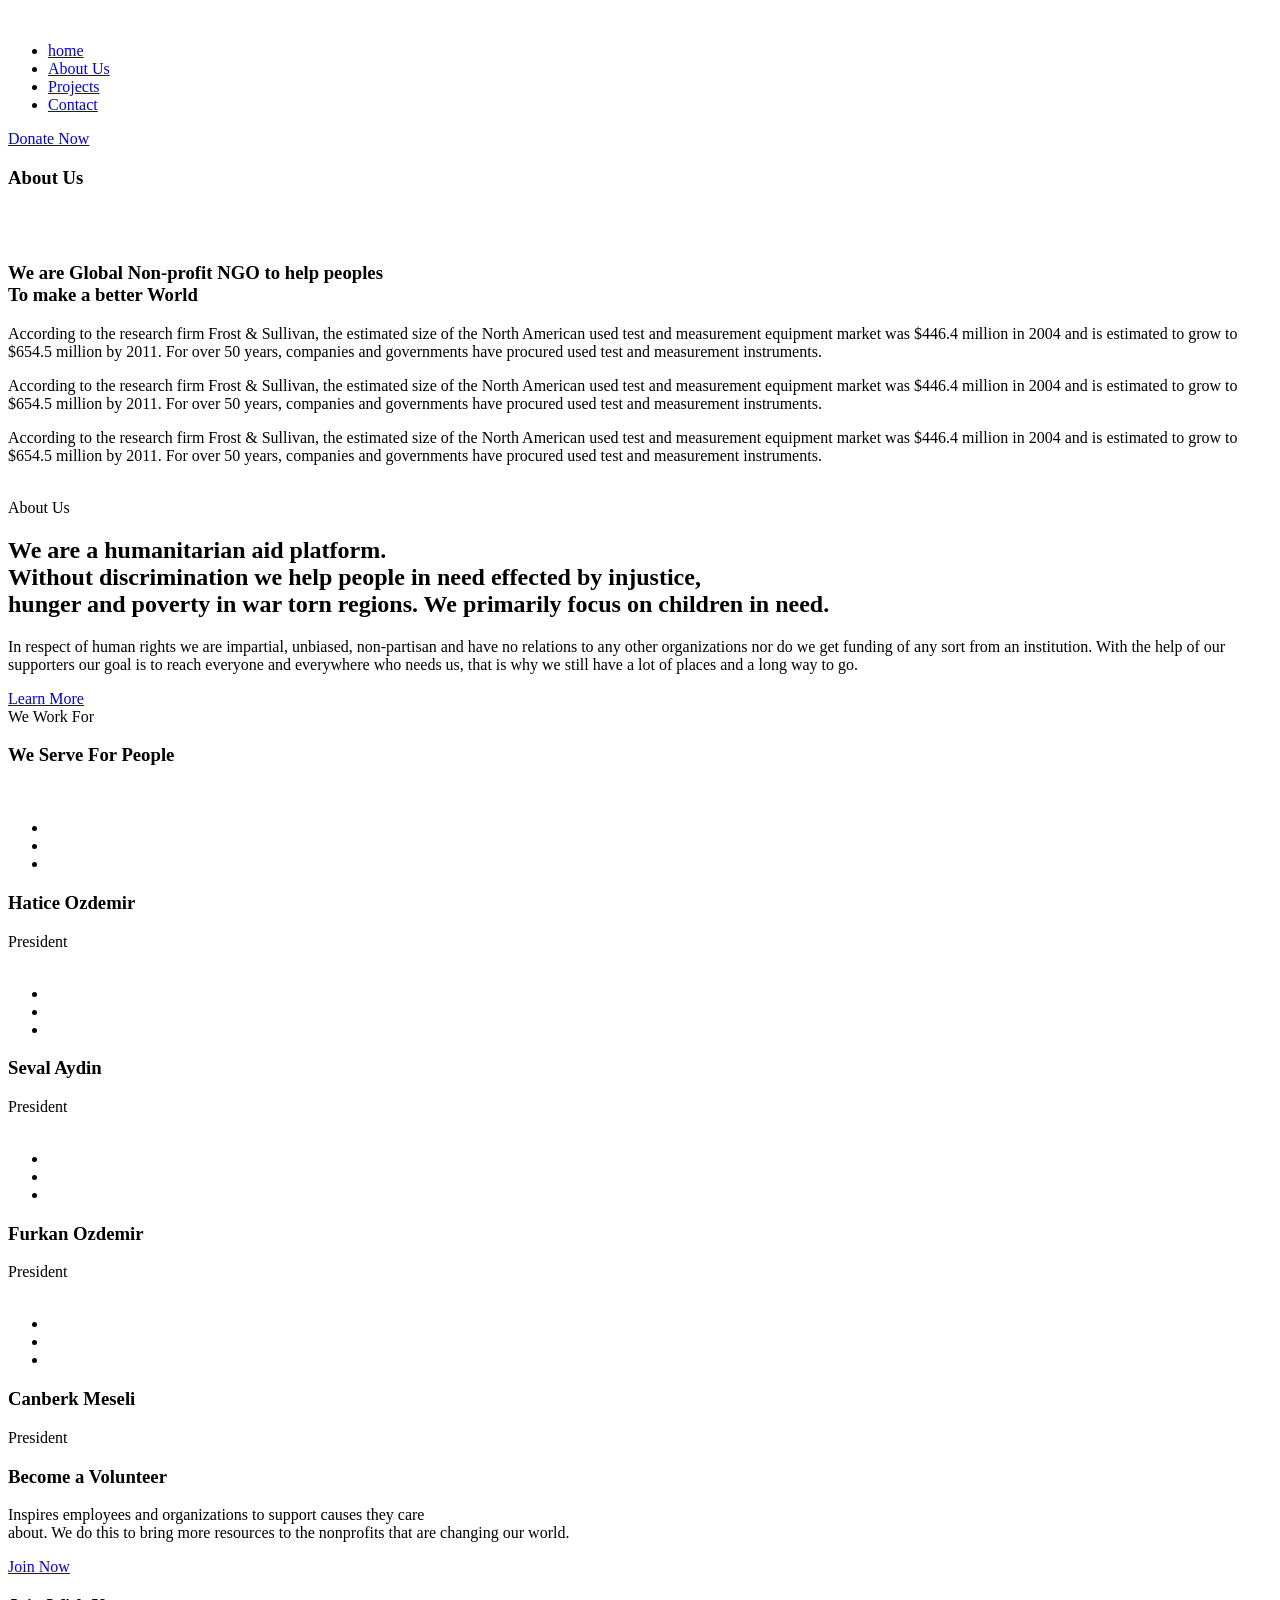
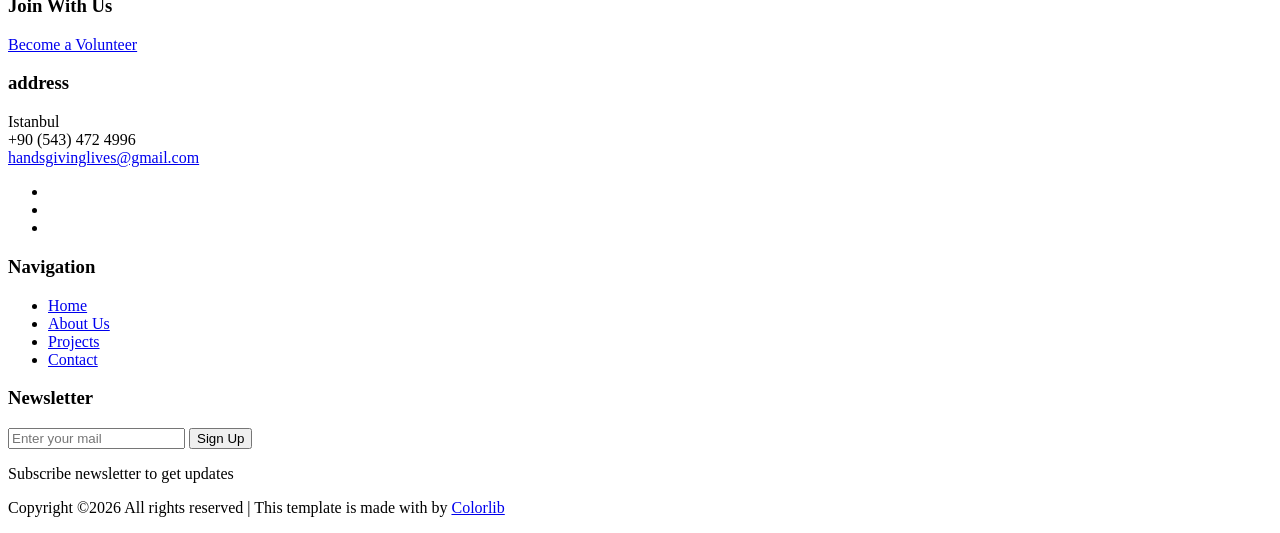
==== commit 0d9819b2: "Add files via upload" ====
--- a/about.html
+++ b/about.html
@@ -49,9 +49,9 @@
                                 <nav>
                                     <ul id="navigation">
                                         <li><a href="index.html">home</a></li>
-                                        <li><a class="active" href="about.html">About</a></li>
-                                        <li><a href="causes.html">causes</a></li>
-                                        <li><a href="impact.html">impact</a></li>
+                                        <li><a class="active" href="about.html">About Us</a></li>
+                                        <li><a href="causes.html">Projects</a></li>
+                                      <!--  <li><a href="impact.html">impact</a></li>
                                         <li><a href="blog.html">Blog</a></li>
 
                                         <!--li><a href="#">blog <i class="ti-angle-down"></i></a>
@@ -60,12 +60,12 @@
                                                 <li><a href="single-blog.html">single-blog</a></li>
                                             </ul>
                                         </li-->
-                                        <li><a href="#">pages <i class="ti-angle-down"></i></a>
+                                       <!-- <li><a href="#">pages <i class="ti-angle-down"></i></a>
                                             <ul class="submenu">
                                                 <li><a href="causes-details.html">causes-details</a></li>
                                                 <li><a href="elements.html">elements</a></li>
                                             </ul>
-                                        </li>
+                                        </li-->
                                         <li><a href="contact.html">Contact</a></li>
                                     </ul>
                                 </nav>
@@ -157,28 +157,23 @@
                 <div class="col-xl-6 col-md-6">
                     <div class="about_thumb">
                         <img src="img/about/about.png" alt="">
-                        <div class="served_over">
-                            <span>Served Over</span>
-                            <h3>356728</h3>
-                            <p>people around 50+ countries</p>
-                        </div>
+                       
                     </div>
                 </div>
                 <div class="col-xl-6 col-md-6">
                     <div class="about_right">
                         <div class="section_title">
                             <span>About Us</span>
-                            <h3>
-                                We’ve funded 42,113 <br>
-                                water projects for 9.6 <br>
-                                million people around <br>
-                                the world.
-                            </h3>
-                        </div>
-                        <p>Inspires employees and organizations to support causes they care <br>
-                            about. We do this to bring more resources to the nonprofits that are <br>
-                            changing our world.</p>
-                        <a href="#" class="boxed_btn3">Learn More</a>
+                            <h2>
+                                We are a humanitarian aid platform. <br>
+                                Without discrimination we help people in need effected by injustice,<br> 
+                                hunger and poverty in war torn regions.
+                                We primarily focus on children in need.  <br>
+                                
+                            </h2>
+                        </div>
+                        <p>In respect of human rights we are impartial, unbiased, non-partisan and have no relations to any other organizations nor do we get funding of any sort from an institution. With the help of our supporters our goal is to reach everyone and everywhere who needs us, that is why we still have a lot of places and a long way to go.</p>
+                        <a href="#about.html" class="boxed_btn3">Learn More</a>
                     </div>
                 </div>
             </div>
@@ -194,7 +189,7 @@
                     <div class="section_title text-center mb-60">
                         <span>We Work For</span>
                         <h3>
-                            We Serve For Peoples
+                            We Serve For People
                         </h3>
                     </div>
                 </div>
@@ -213,8 +208,8 @@
                             </div>
                         </div>
                         <div class="author_name text-center">
-                            <h3>Macau Wilium</h3>
-                            <span>Volunteer</span>
+                            <h3>Hatice Ozdemir</h3>
+                            <span>President</span>
                         </div>
                     </div>
                 </div>
@@ -231,8 +226,8 @@
                             </div>
                         </div>
                         <div class="author_name text-center">
-                            <h3>Anila Miller</h3>
-                            <span>Volunteer & Donner</span>
+                            <h3>Seval Aydin</h3>
+                            <span>President</span>
                         </div>
                     </div>
                 </div>
@@ -249,8 +244,8 @@
                             </div>
                         </div>
                         <div class="author_name text-center">
-                            <h3>Rona Dana</h3>
-                            <span>Volunteer</span>
+                            <h3>Furkan Ozdemir</h3>
+                            <span>President</span>
                         </div>
                     </div>
                 </div>
@@ -267,8 +262,8 @@
                             </div>
                         </div>
                         <div class="author_name text-center">
-                            <h3>Ledo Jonson</h3>
-                            <span>Volunteer</span>
+                            <h3>Canberk Meseli</h3>
+                            <span>President</span>
                         </div>
                     </div>
                 </div>
@@ -306,7 +301,7 @@
                                 Join With Us
                             </h3>
                             <p class="footer_text doanar"> <a class="first" href="#">Become a Volunteer</a> <br><a
-                                    href="#">Become a Donner</a></p>
+                                    <href="#"></a></p>
 
                         </div>
                     </div>
@@ -315,9 +310,9 @@
                             <h3 class="footer_title">
                                 address
                             </h3>
-                            <p class="footer_text">200, A-block, Green road, USA <br>
-                                +10 367 267 2678 <br>
-                                <a class="domain" href="#">contact@nonprofit.com</a></p>
+                            <p class="footer_text">Istanbul <br>
+                                +90 (543) 472 4996 <br>
+                                <a class="domain" href="#">handsgivinglives@gmail.com</a></p>
                             <div class="socail_links">
                                 <ul>
                                     <li>
@@ -345,10 +340,10 @@
                                 Navigation
                             </h3>
                             <ul>
-                                <li><a href="#">Home</a></li>
-                                <li><a href="#">Rooms</a></li>
-                                <li><a href="#">About</a></li>
-                                <li><a href="#">News</a></li>
+                                <li><a href="#home">Home</a></li>
+                                <li><a href="#about">About Us</a></li>
+                                <li><a href="#causes">Projects</a></li>
+                                <li><a href="#contact">Contact</a></li>
                             </ul>
                         </div>
                     </div>
